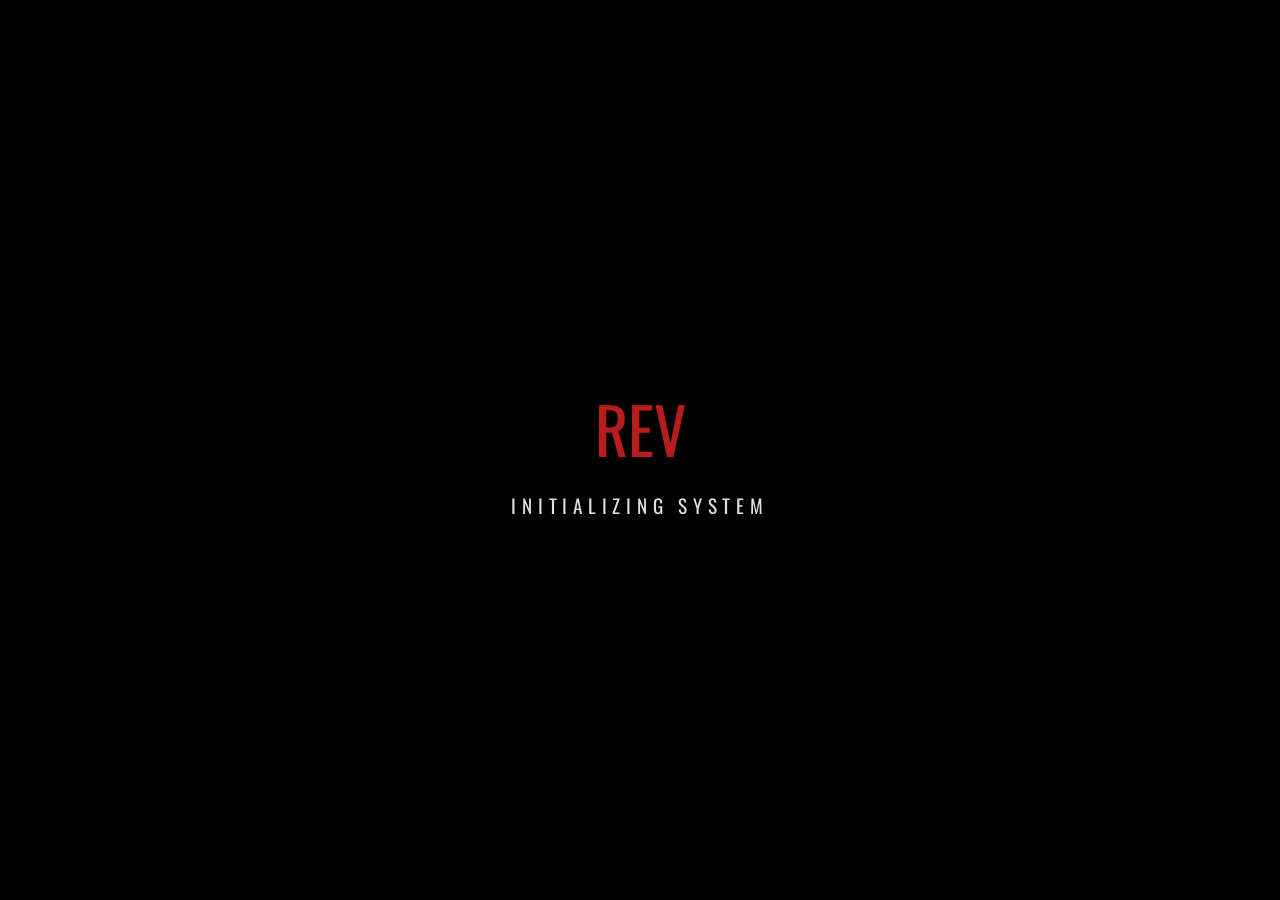
==== index.html @ 829f4db5 "Update index.html" ====
<!DOCTYPE html>
<html lang="ar" dir="rtl">
<head>
    <meta charset="UTF-8">
    <meta name="viewport" content="width=device-width, initial-scale=1.0">
    <title>REVOLUTION | وثيقة التطبيع</title>
    
    <!-- Fonts: Oswald for Headings, Roboto Mono for Data -->
    <link href="https://fonts.googleapis.com/css2?family=Oswald:wght@300;500;700&family=Roboto+Mono:wght@300;400&display=swap" rel="stylesheet">
    
    <link rel="stylesheet" href="style.css">
</head>
<body>

    <!-- Loading Screen -->
    <div class="loading-overlay" id="loadingOverlay">
        <div class="loader-icon">REV</div>
        <div class="loading-text">Initializing System</div>
    </div>

    <!-- Dragon Background -->
    <canvas id="canvas"></canvas>

    <!-- Main Application -->
    <div id="main-app">
        
        <!-- Navigation -->
        <nav class="main-nav">
            <div class="logo">REVOLUTION</div>
            <div class="nav-links">
                <button class="nav-btn active" data-page="home" onclick="navigateTo('home')">الرئيسية</button>
                <button class="nav-btn" data-page="countries" onclick="navigateTo('countries')">الدول</button>
                <button class="nav-btn" data-page="palestine" onclick="navigateTo('palestine')">فلسطين</button>
                <button class="nav-btn" data-page="sovereignty" onclick="navigateTo('sovereignty')">السيادة</button>
                <button class="nav-btn" data-page="external" onclick="navigateTo('external')">الخارج</button>
            </div>
        </nav>

        <!-- Pages -->
        
        <!-- HOME -->
        <div id="page-home" class="page-view active">
            <h1 class="home-title">وثيقة <span>التطبيع</span></h1>
            <p class="home-subtitle">
                A comprehensive interactive archive documenting the stances of Arab nations. 
                History is written by the victors, but the truth is remembered by the steadfast.
            </p>
            <button class="cta-btn" onclick="navigateTo('countries')">Enter Archives</button>
        </div>

        <!-- COUNTRIES -->
        <div id="page-countries" class="page-view">
            <div class="section-header">
                <h2 class="section-title">تاريخ الدول العربية</h2>
                <div class="section-desc">Archives of Arab Nations</div>
            </div>
            <main id="countries-container">
                <!-- JS Injects Content -->
            </main>
        </div>

        <!-- PALESTINE -->
        <div id="page-palestine" class="page-view">
            <div class="section-header">
                <h2 class="section-title">فلسطين</h2>
                <div class="section-desc">The Core</div>
            </div>
            <div class="special-section">
                <div id="palestine-grid" class="grid-container"></div>
            </div>
        </div>

        <!-- SOVEREIGNTY -->
        <div id="page-sovereignty" class="page-view">
            <div class="section-header">
                <h2 class="section-title">السيادة المخطوفة</h2>
                <div class="section-desc">Kidnapped Sovereignty</div>
            </div>
            <div class="special-section">
                <div id="sovereignty-grid" class="grid-container"></div>
            </div>
        </div>

        <!-- EXTERNAL -->
        <div id="page-external" class="page-view">
            <div class="section-header">
                <h2 class="section-title">الأكاذيب المسيطرة</h2>
                <div class="section-desc">External Influence</div>
            </div>
            <div class="special-section">
                <div id="external-grid" class="grid-container"></div>
            </div>
        </div>

    </div>

    <!-- Modal -->
    <div id="detail-modal" class="modal-overlay">
        <div class="modal-content">
            <div id="modal-body"></div>
        </div>
    </div>

    <script src="data.js"></script>
    <script src="script.js"></script>

</body>
</html>
---- style.css ----
/* style.css */
:root {
    --bg: #080808;
    --fg: #e0e0e0;
    --accent: #b91c1c; /* Revolution Red */
    --accent-dark: #450a0a;
    --muted: rgba(255, 255, 255, 0.5);
    --glass: rgba(10, 10, 10, 0.85);
    --border: rgba(255, 255, 255, 0.1);
}

* { margin: 0; padding: 0; box-sizing: border-box; }

body, html {
    width: 100%; height: 100%;
    background-color: var(--bg);
    color: var(--fg);
    font-family: 'Oswald', sans-serif; /* Strong, Revolution font */
    overflow-x: hidden;
}

/* Loading Screen */
.loading-overlay {
    position: fixed; inset: 0;
    background: #000;
    z-index: 10000;
    display: flex;
    flex-direction: column;
    align-items: center;
    justify-content: center;
    transition: opacity 0.8s ease, visibility 0.8s;
}

.loading-overlay.hidden { opacity: 0; visibility: hidden; pointer-events: none; }

.loader-icon {
    font-size: 4rem;
    color: var(--accent);
    animation: pulse 1s infinite alternate;
}

.loading-text {
    font-size: 1.2rem;
    letter-spacing: 0.3em;
    text-transform: uppercase;
    margin-top: 1rem;
    color: var(--fg);
}

@keyframes pulse { from { opacity: 0.5; transform: scale(0.9); } to { opacity: 1; transform: scale(1.1); } }

/* Canvas Background */
#canvas {
    position: fixed;
    top: 0; left: 0;
    width: 100%; height: 100%;
    z-index: 0;
    pointer-events: none;
}

/* Main App Container */
#main-app {
    position: relative;
    z-index: 10;
    opacity: 0;
    transition: opacity 0.8s ease;
    /* Critical fix for scrolling issue */
    min-height: 100vh;
    overflow-y: auto; 
}

#main-app.visible { opacity: 1; }

/* Navigation */
.main-nav {
    position: fixed;
    top: 0; left: 0; right: 0;
    z-index: 50;
    padding: 1.5rem 3rem;
    display: flex;
    justify-content: space-between; /* Spread out */
    align-items: center;
    background: linear-gradient(to bottom, rgba(0,0,0,0.9), transparent);
    pointer-events: auto;
}

.logo {
    font-size: 1.5rem;
    font-weight: 700;
    text-transform: uppercase;
    letter-spacing: 2px;
    color: var(--fg);
}

.nav-links {
    display: flex;
    gap: 2rem;
}

.nav-btn {
    background: transparent;
    border: none;
    color: var(--muted);
    font-family: 'Oswald', sans-serif;
    font-size: 0.9rem;
    font-weight: 500;
    text-transform: uppercase;
    letter-spacing: 1px;
    cursor: pointer;
    transition: all 0.3s;
    position: relative;
}

.nav-btn:hover { color: var(--fg); }
.nav-btn.active { color: var(--accent); }

/* Page Layout - FIX FOR EMPTY SCREEN */
.page-view {
    display: none; /* Hidden by default */
    width: 100%;
    min-height: 100vh; /* Force full height */
    padding: 120px 5% 5%; /* Top padding for nav */
    opacity: 0;
    transform: translateY(20px);
    transition: opacity 0.5s ease, transform 0.5s ease;
}

.page-view.active {
    display: block; /* Show active page */
    opacity: 1;
    transform: translateY(0);
}

/* Home Page */
#page-home {
    display: flex;
    flex-direction: column;
    justify-content: center;
    align-items: center;
    text-align: center;
}

.home-title {
    font-size: clamp(3rem, 10vw, 7rem);
    font-weight: 700;
    text-transform: uppercase;
    line-height: 1.1;
    margin-bottom: 1rem;
    text-shadow: 0 10px 30px rgba(185, 28, 28, 0.3);
}

.home-title span { color: var(--accent); }

.home-subtitle {
    font-family: 'Roboto Mono', monospace;
    font-size: 0.9rem;
    color: var(--muted);
    max-width: 600px;
    margin-bottom: 2rem;
}

.cta-btn {
    background: var(--accent);
    color: white;
    border: none;
    padding: 1rem 2rem;
    font-family: 'Oswald', sans-serif;
    font-size: 1rem;
    text-transform: uppercase;
    cursor: pointer;
    transition: all 0.3s;
    letter-spacing: 1px;
}

.cta-btn:hover {
    background: #fff;
    color: #000;
}

/* Sections & Cards */
.section-header {
    margin-bottom: 3rem;
    border-left: 4px solid var(--accent);
    padding-left: 1rem;
}

.section-title {
    font-size: 2.5rem;
    text-transform: uppercase;
    margin-bottom: 0.5rem;
}

.section-desc {
    font-family: 'Roboto Mono', monospace;
    font-size: 0.8rem;
    color: var(--accent);
}

.grid-container {
    display: grid;
    grid-template-columns: repeat(auto-fill, minmax(300px, 1fr));
    gap: 1.5rem;
}

/* Level Styling */
.level-section { margin-bottom: 4rem; }
.level-title { font-size: 1.5rem; text-transform: uppercase; border-bottom: 1px solid var(--border); padding-bottom: 0.5rem; margin-bottom: 1.5rem; display: inline-block; }

/* Card Design */
.country-card {
    background: var(--glass);
    border: 1px solid var(--border);
    padding: 1.5rem;
    cursor: pointer;
    transition: all 0.3s ease;
    position: relative;
    overflow: hidden;
}

.country-card::before {
    content: '';
    position: absolute;
    top: 0; left: 0;
    width: 4px; height: 0;
    background: var(--accent);
    transition: height 0.3s ease;
}

.country-card:hover {
    border-color: var(--accent);
    transform: translateY(-5px);
    box-shadow: 0 10px 30px rgba(0,0,0,0.5);
}

.country-card:hover::before { height: 100%; }

.card-name { font-size: 1.2rem; margin-bottom: 0.5rem; text-transform: uppercase; }
.card-sub { font-family: 'Roboto Mono'; font-size: 0.75rem; color: var(--muted); margin-bottom: 1rem; }
.card-action { font-size: 0.8rem; color: var(--accent); text-transform: uppercase; letter-spacing: 1px; }

/* Modal */
.modal-overlay {
    position: fixed; inset: 0;
    background: rgba(0, 0, 0, 0.95);
    z-index: 100;
    display: flex;
    align-items: center;
    justify-content: center;
    padding: 2rem;
    opacity: 0;
    visibility: hidden;
    transition: all 0.3s;
}

.modal-overlay.active { opacity: 1; visibility: visible; }

.modal-content {
    background: #000;
    border: 1px solid var(--accent);
    width: 100%; max-width: 900px; max-height: 90vh;
    overflow-y: auto;
    position: relative;
    transform: scale(0.9);
    transition: transform 0.3s;
    padding: 3rem;
}

.modal-overlay.active .modal-content { transform: scale(1); }

.modal-header { border-bottom: 1px solid #333; padding-bottom: 1rem; margin-bottom: 1.5rem; }
.modal-title { font-size: 2rem; text-transform: uppercase; }
.modal-subtitle { color: var(--accent); font-family: 'Roboto Mono'; font-size: 0.9rem; }

.data-body-text { font-family: 'Roboto Mono'; font-size: 0.9rem; line-height: 1.6; color: #ccc; white-space: pre-wrap; }
.label-event { color: var(--accent); }

.links-list { margin-top: 2rem; padding-top: 1rem; border-top: 1px solid #333; }
.links-list a { color: var(--fg); text-decoration: none; border-bottom: 1px solid var(--accent); transition: color 0.2s; }
.links-list a:hover { color: var(--accent); }

.modal-close {
    position: absolute; top: 1rem; left: 1rem;
    background: transparent; border: 1px solid #333; color: #fff;
    width: 40px; height: 40px; cursor: pointer;
    font-size: 1.5rem;
    transition: all 0.2s;
}
.modal-close:hover { background: var(--accent); border-color: var(--accent); }

/* Mobile */
@media (max-width: 768px) {
    .main-nav { padding: 1rem; flex-direction: column; gap: 1rem; }
    .nav-links { width: 100%; justify-content: center; flex-wrap: wrap; }
    .page-view { padding: 150px 1rem 2rem; }
}
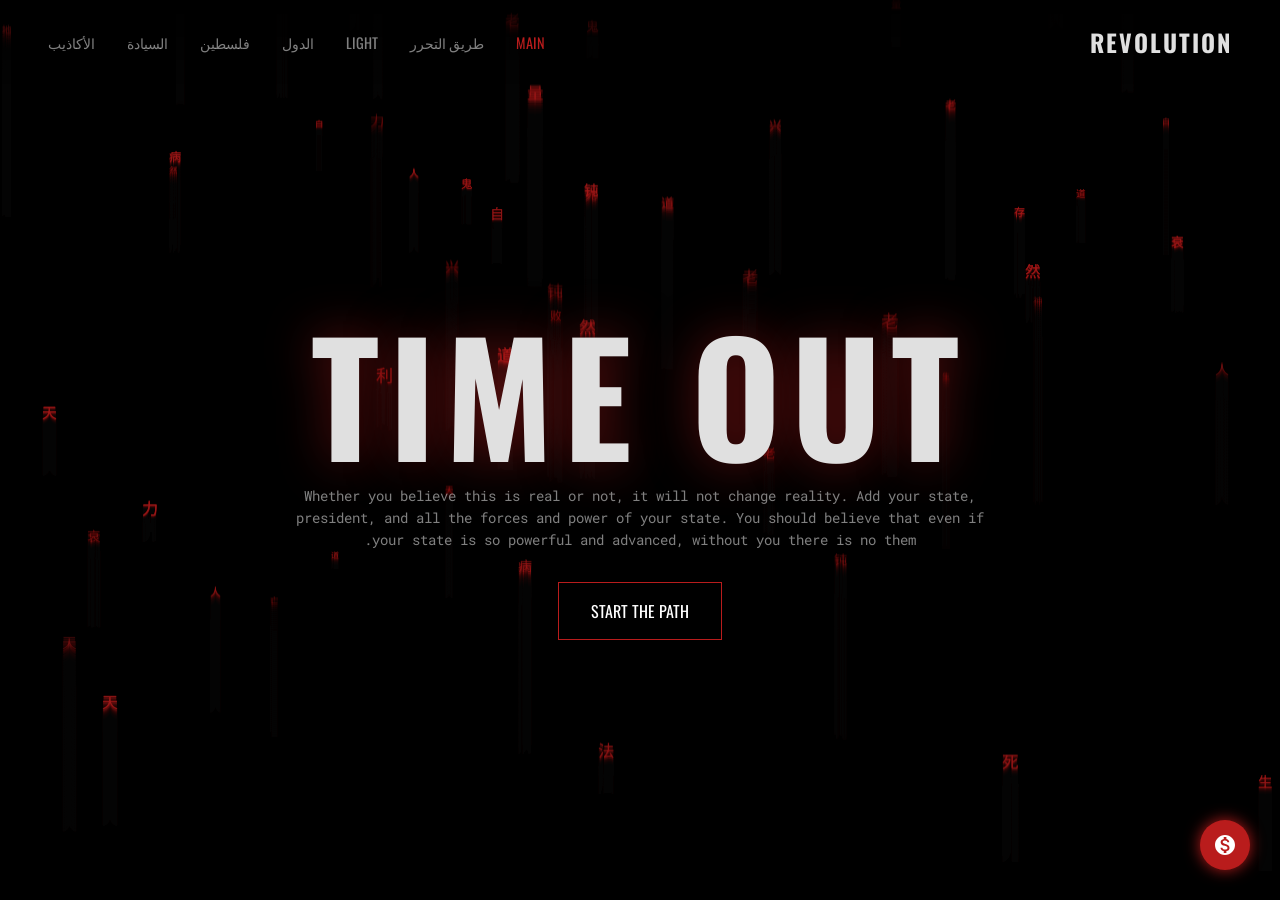
==== commit a74536e2: "Update index.html" ====
--- a/index.html
+++ b/index.html
@@ -3,10 +3,10 @@
 <head>
     <meta charset="UTF-8">
     <meta name="viewport" content="width=device-width, initial-scale=1.0">
-    <title>REVOLUTION | وثيقة التطبيع</title>
+    <title>TIME OUT</title>
     
-    <!-- Fonts: Oswald for Headings, Roboto Mono for Data -->
-    <link href="https://fonts.googleapis.com/css2?family=Oswald:wght@300;500;700&family=Roboto+Mono:wght@300;400&display=swap" rel="stylesheet">
+    <!-- Fonts -->
+    <link href="https://fonts.googleapis.com/css2?family=Noto+Sans+SC:wght@300&family=Oswald:wght@300;500;700&family=Roboto+Mono:wght@300;400&family=Tajawal:wght@400;700&display=swap" rel="stylesheet">
     
     <link rel="stylesheet" href="style.css">
 </head>
@@ -15,10 +15,9 @@
     <!-- Loading Screen -->
     <div class="loading-overlay" id="loadingOverlay">
         <div class="loader-icon">REV</div>
-        <div class="loading-text">Initializing System</div>
     </div>
 
-    <!-- Dragon Background -->
+    <!-- Background Canvas -->
     <canvas id="canvas"></canvas>
 
     <!-- Main Application -->
@@ -28,68 +27,109 @@
         <nav class="main-nav">
             <div class="logo">REVOLUTION</div>
             <div class="nav-links">
-                <button class="nav-btn active" data-page="home" onclick="navigateTo('home')">الرئيسية</button>
+                <!-- New Order as Requested -->
+                <button class="nav-btn active" data-page="home" onclick="navigateTo('home')">Main</button>
+                <button class="nav-btn" data-page="path" onclick="navigateTo('path')">طريق التحرر</button>
+                <button class="nav-btn" data-page="light" onclick="navigateTo('light')">Light</button>
                 <button class="nav-btn" data-page="countries" onclick="navigateTo('countries')">الدول</button>
                 <button class="nav-btn" data-page="palestine" onclick="navigateTo('palestine')">فلسطين</button>
                 <button class="nav-btn" data-page="sovereignty" onclick="navigateTo('sovereignty')">السيادة</button>
-                <button class="nav-btn" data-page="external" onclick="navigateTo('external')">الخارج</button>
+                <button class="nav-btn" data-page="external" onclick="navigateTo('external')">الأكاذيب</button>
             </div>
         </nav>
 
-        <!-- Pages -->
-        
-        <!-- HOME -->
+        <!-- HOME PAGE -->
         <div id="page-home" class="page-view active">
-            <h1 class="home-title">وثيقة <span>التطبيع</span></h1>
+            <h1 class="home-title">TIME OUT</h1>
             <p class="home-subtitle">
-                A comprehensive interactive archive documenting the stances of Arab nations. 
-                History is written by the victors, but the truth is remembered by the steadfast.
+                Whether you believe this is real or not, it will not change reality. 
+                Add your state, president, and all the forces and power of your state. 
+                You should believe that even if your state is so powerful and advanced, 
+                without you there is no them.
             </p>
-            <button class="cta-btn" onclick="navigateTo('countries')">Enter Archives</button>
+            <button class="cta-btn" onclick="navigateTo('path')">Start The Path</button>
         </div>
 
-        <!-- COUNTRIES -->
+        <!-- PATH TO LIBERATION PAGE (طريق التحرر) -->
+        <div id="page-path" class="page-view">
+            <div class="liberation-content">
+                <h1 style="font-size: 3rem; margin-bottom: 2rem; color: white;">طريق التحرر: دليل العودة إلى الفطرة</h1>
+                
+                <div class="step-box">
+                    <h2 class="step-title">قبل أن تبدأ: الحقيقة التي لا مفر منها</h2>
+                    <p>أنت اليوم عبد. نعم، أنت. عبد لشهواتك، عبد لمديرك، عبد للبنك، عبد للإعلام، عبد للدولة، عبد لعائلتك أحياناً. كل من تتبعه غير الله تجعله رباً تعبده. الحرية الحقيقية هي أن تكون عبداً لله فقط. لا لغيره. من كان عبداً لله، لا يمكن لأحد أن يستعبده بعد ذلك. هدفك الأسمى في هذه الحياة هو الجنة.</p>
+                </div>
+
+                <div class="step-box">
+                    <h2 class="step-title">الخطوة الأولى: السيادة الروحية والعقلية</h2>
+                    <p>اذهب إلى صفحة "النور". القرآن ليس كتاباً يُقرأ فقط. القرآن منجم أفكار. الله أنزله ليكون دستور حياة. أبو جهل لم يمت، بل تغير اسمه فقط. قوم لوط كانوا موجودين واليوم موجودون. القرآن حي يصلح لكل زمان.</p>
+                </div>
+
+                <div class="step-box">
+                    <h2 class="step-title">الخطوة الثانية: السيادة البيولوجية – تحرير الجسد</h2>
+                    <p>اذهب إلى صفحة "الأكاذيب" – صندوق "حرر جسدك". اجعله قلعة حصينة. الجسد أمانة ستسأل عنها. كلوا من الطيبات وابتعدوا عن الخبائث. الطعام المصنع (الخبيث) ليس فقط حراماً بل هو ضار بالجسد. الإسراف ليس فقط كثرة الأكل بل تناول ما يضرك.</p>
+                </div>
+
+                <div class="step-box">
+                    <h2 class="step-title">الخطوة الثالثة: بناء الرؤية العالمية</h2>
+                    <p>اذهب إلى كل الصفحات. انظر إلى ما يفعلون، لا إلى ما يقولون. في فلسطين: 42,000 قتيل. في الدول العربية: تطبيع واتفاقيات غاز. انظر إلى إسرائيل: تكنولوجيا بلا إنسانية هي وحش. القرآن هو الذي يمنعك أن تصبح هذا الوحش.</p>
+                </div>
+
+                <div class="step-box">
+                    <h2 class="step-title">الخاتمة</h2>
+                    <p>هذه رحلة عمرك. لن تصل إلى نهايتها أبداً. لا تصدقني. لا تصدق أحداً. تحقق بنفسك. ابنِ معرفتك بنفسك. واجعل القرآن دليلك.</p>
+                    <p style="margin-top: 1rem; color: var(--accent);">"لا تنظر إلى ما يقولون... انظر إلى ما يفعلون."</p>
+                </div>
+            </div>
+        </div>
+
+        <!-- LIGHT PAGE (Empty) -->
+        <div id="page-light" class="page-view">
+            <div class="section-header">
+                <h2 class="section-title">النور</h2>
+            </div>
+            <div style="height: 50vh; display: flex; align-items: center; justify-content: center; border: 1px solid #333;">
+                <p style="color: var(--muted); font-family: 'Roboto Mono';">CONTENT COMING SOON</p>
+            </div>
+        </div>
+
+        <!-- COUNTRIES PAGE -->
         <div id="page-countries" class="page-view">
             <div class="section-header">
                 <h2 class="section-title">تاريخ الدول العربية</h2>
-                <div class="section-desc">Archives of Arab Nations</div>
             </div>
-            <main id="countries-container">
-                <!-- JS Injects Content -->
-            </main>
+            <main id="countries-container"></main>
         </div>
 
-        <!-- PALESTINE -->
+        <!-- PALESTINE PAGE -->
         <div id="page-palestine" class="page-view">
             <div class="section-header">
                 <h2 class="section-title">فلسطين</h2>
-                <div class="section-desc">The Core</div>
             </div>
-            <div class="special-section">
-                <div id="palestine-grid" class="grid-container"></div>
-            </div>
+            <div id="palestine-grid" class="grid-container"></div>
         </div>
 
-        <!-- SOVEREIGNTY -->
+        <!-- SOVEREIGNTY PAGE -->
         <div id="page-sovereignty" class="page-view">
             <div class="section-header">
                 <h2 class="section-title">السيادة المخطوفة</h2>
-                <div class="section-desc">Kidnapped Sovereignty</div>
             </div>
-            <div class="special-section">
-                <div id="sovereignty-grid" class="grid-container"></div>
-            </div>
+            <div id="sovereignty-grid" class="grid-container"></div>
         </div>
 
-        <!-- EXTERNAL -->
+        <!-- EXTERNAL PAGE -->
         <div id="page-external" class="page-view">
             <div class="section-header">
                 <h2 class="section-title">الأكاذيب المسيطرة</h2>
-                <div class="section-desc">External Influence</div>
             </div>
-            <div class="special-section">
-                <div id="external-grid" class="grid-container"></div>
-            </div>
+            <div id="external-grid" class="grid-container"></div>
+        </div>
+
+        <!-- Donation Icon -->
+        <div class="donate-btn" onclick="openModal(102)">
+            <svg width="24" height="24" viewBox="0 0 24 24" fill="white" stroke="none">
+                <path d="M12 2C6.48 2 2 6.48 2 12s4.48 10 10 10 10-4.48 10-10S17.52 2 12 2zm1.41 16.09V20h-2.67v-1.93c-1.71-.36-3.16-1.46-3.27-3.4h1.96c.1 1.05.82 1.87 2.65 1.87 1.96 0 2.4-.98 2.4-1.59 0-.83-.44-1.61-2.67-2.14-2.48-.6-4.18-1.62-4.18-3.67 0-1.72 1.39-2.84 3.11-3.21V4h2.67v1.95c1.86.45 2.79 1.86 2.85 3.39H14.3c-.05-1.11-.64-1.87-2.22-1.87-1.5 0-2.4.68-2.4 1.64 0 .84.65 1.39 2.67 1.91s4.18 1.39 4.18 3.91c-.01 1.83-1.38 2.83-3.12 3.16z"/>
+            </svg>
         </div>
 
     </div>
@@ -103,6 +143,5 @@
 
     <script src="data.js"></script>
     <script src="script.js"></script>
-
 </body>
 </html>
--- a/style.css
+++ b/style.css
@@ -2,8 +2,7 @@
 :root {
     --bg: #080808;
     --fg: #e0e0e0;
-    --accent: #b91c1c; /* Revolution Red */
-    --accent-dark: #450a0a;
+    --accent: #b91c1c;
     --muted: rgba(255, 255, 255, 0.5);
     --glass: rgba(10, 10, 10, 0.85);
     --border: rgba(255, 255, 255, 0.1);
@@ -13,9 +12,9 @@
 
 body, html {
     width: 100%; height: 100%;
-    background-color: var(--bg);
+    background-color: #000;
     color: var(--fg);
-    font-family: 'Oswald', sans-serif; /* Strong, Revolution font */
+    font-family: 'Oswald', sans-serif;
     overflow-x: hidden;
 }
 
@@ -25,13 +24,12 @@
     background: #000;
     z-index: 10000;
     display: flex;
-    flex-direction: column;
-    align-items: center;
-    justify-content: center;
-    transition: opacity 0.8s ease, visibility 0.8s;
-}
-
-.loading-overlay.hidden { opacity: 0; visibility: hidden; pointer-events: none; }
+    align-items: center;
+    justify-content: center;
+    transition: opacity 0.8s ease;
+}
+
+.loading-overlay.hidden { opacity: 0; pointer-events: none; }
 
 .loader-icon {
     font-size: 4rem;
@@ -39,17 +37,9 @@
     animation: pulse 1s infinite alternate;
 }
 
-.loading-text {
-    font-size: 1.2rem;
-    letter-spacing: 0.3em;
-    text-transform: uppercase;
-    margin-top: 1rem;
-    color: var(--fg);
-}
-
-@keyframes pulse { from { opacity: 0.5; transform: scale(0.9); } to { opacity: 1; transform: scale(1.1); } }
-
-/* Canvas Background */
+@keyframes pulse { from { opacity: 0.5; } to { opacity: 1; } }
+
+/* Canvas */
 #canvas {
     position: fixed;
     top: 0; left: 0;
@@ -58,17 +48,14 @@
     pointer-events: none;
 }
 
-/* Main App Container */
+/* Main App */
 #main-app {
     position: relative;
     z-index: 10;
     opacity: 0;
-    transition: opacity 0.8s ease;
-    /* Critical fix for scrolling issue */
+    transition: opacity 1s ease;
     min-height: 100vh;
-    overflow-y: auto; 
-}
-
+}
 #main-app.visible { opacity: 1; }
 
 /* Navigation */
@@ -78,10 +65,9 @@
     z-index: 50;
     padding: 1.5rem 3rem;
     display: flex;
-    justify-content: space-between; /* Spread out */
+    justify-content: space-between;
     align-items: center;
     background: linear-gradient(to bottom, rgba(0,0,0,0.9), transparent);
-    pointer-events: auto;
 }
 
 .logo {
@@ -95,6 +81,7 @@
 .nav-links {
     display: flex;
     gap: 2rem;
+    flex-wrap: wrap;
 }
 
 .nav-btn {
@@ -103,30 +90,27 @@
     color: var(--muted);
     font-family: 'Oswald', sans-serif;
     font-size: 0.9rem;
-    font-weight: 500;
-    text-transform: uppercase;
-    letter-spacing: 1px;
-    cursor: pointer;
-    transition: all 0.3s;
-    position: relative;
+    text-transform: uppercase;
+    cursor: pointer;
+    transition: all 0.3s;
 }
 
 .nav-btn:hover { color: var(--fg); }
 .nav-btn.active { color: var(--accent); }
 
-/* Page Layout - FIX FOR EMPTY SCREEN */
+/* Page Layout */
 .page-view {
-    display: none; /* Hidden by default */
+    display: none;
     width: 100%;
-    min-height: 100vh; /* Force full height */
-    padding: 120px 5% 5%; /* Top padding for nav */
+    min-height: 100vh;
+    padding: 120px 5% 5%;
     opacity: 0;
     transform: translateY(20px);
     transition: opacity 0.5s ease, transform 0.5s ease;
 }
 
 .page-view.active {
-    display: block; /* Show active page */
+    display: block;
     opacity: 1;
     transform: translateY(0);
 }
@@ -141,43 +125,42 @@
 }
 
 .home-title {
-    font-size: clamp(3rem, 10vw, 7rem);
+    font-size: clamp(4rem, 12vw, 10rem);
     font-weight: 700;
     text-transform: uppercase;
-    line-height: 1.1;
+    line-height: 1;
     margin-bottom: 1rem;
-    text-shadow: 0 10px 30px rgba(185, 28, 28, 0.3);
-}
-
-.home-title span { color: var(--accent); }
+    text-shadow: 0 0 50px rgba(185, 28, 28, 0.5);
+    letter-spacing: 10px;
+}
 
 .home-subtitle {
     font-family: 'Roboto Mono', monospace;
     font-size: 0.9rem;
     color: var(--muted);
-    max-width: 600px;
+    max-width: 700px;
     margin-bottom: 2rem;
+    line-height: 1.5;
 }
 
 .cta-btn {
-    background: var(--accent);
+    background: transparent;
     color: white;
-    border: none;
+    border: 1px solid var(--accent);
     padding: 1rem 2rem;
     font-family: 'Oswald', sans-serif;
     font-size: 1rem;
     text-transform: uppercase;
     cursor: pointer;
     transition: all 0.3s;
-    letter-spacing: 1px;
 }
 
 .cta-btn:hover {
-    background: #fff;
-    color: #000;
-}
-
-/* Sections & Cards */
+    background: var(--accent);
+    box-shadow: 0 0 20px var(--accent);
+}
+
+/* Content Styles */
 .section-header {
     margin-bottom: 3rem;
     border-left: 4px solid var(--accent);
@@ -187,13 +170,6 @@
 .section-title {
     font-size: 2.5rem;
     text-transform: uppercase;
-    margin-bottom: 0.5rem;
-}
-
-.section-desc {
-    font-family: 'Roboto Mono', monospace;
-    font-size: 0.8rem;
-    color: var(--accent);
 }
 
 .grid-container {
@@ -202,41 +178,63 @@
     gap: 1.5rem;
 }
 
-/* Level Styling */
-.level-section { margin-bottom: 4rem; }
-.level-title { font-size: 1.5rem; text-transform: uppercase; border-bottom: 1px solid var(--border); padding-bottom: 0.5rem; margin-bottom: 1.5rem; display: inline-block; }
-
-/* Card Design */
 .country-card {
     background: var(--glass);
     border: 1px solid var(--border);
     padding: 1.5rem;
     cursor: pointer;
-    transition: all 0.3s ease;
-    position: relative;
-    overflow: hidden;
-}
-
-.country-card::before {
-    content: '';
-    position: absolute;
-    top: 0; left: 0;
-    width: 4px; height: 0;
-    background: var(--accent);
-    transition: height 0.3s ease;
+    transition: all 0.3s;
 }
 
 .country-card:hover {
     border-color: var(--accent);
-    transform: translateY(-5px);
-    box-shadow: 0 10px 30px rgba(0,0,0,0.5);
-}
-
-.country-card:hover::before { height: 100%; }
+    transform: translateY(-2px);
+}
 
 .card-name { font-size: 1.2rem; margin-bottom: 0.5rem; text-transform: uppercase; }
-.card-sub { font-family: 'Roboto Mono'; font-size: 0.75rem; color: var(--muted); margin-bottom: 1rem; }
-.card-action { font-size: 0.8rem; color: var(--accent); text-transform: uppercase; letter-spacing: 1px; }
+.card-sub { font-family: 'Roboto Mono'; font-size: 0.75rem; color: var(--muted); }
+.card-action { font-size: 0.8rem; color: var(--accent); margin-top: 1rem; text-transform: uppercase; }
+
+/* Liberation Path Page (طريق التحرر) */
+.liberation-content {
+    max-width: 800px;
+    margin: 0 auto;
+    font-family: 'Tajawal', sans-serif; /* Arabic font */
+    direction: rtl;
+    text-align: right;
+}
+
+.liberation-content h2 {
+    font-size: 2rem;
+    color: var(--accent);
+    margin-bottom: 1.5rem;
+    border-bottom: 1px solid #333;
+    padding-bottom: 0.5rem;
+}
+
+.liberation-content p {
+    font-family: 'Roboto Mono', monospace; /* Keep technical feel for body */
+    direction: ltr; /* Keep English text LTR */
+    text-align: left;
+    font-size: 0.9rem;
+    line-height: 1.6;
+    color: #ccc;
+    margin-bottom: 1.5rem;
+}
+
+.step-box {
+    background: rgba(0,0,0,0.5);
+    border-right: 2px solid var(--accent);
+    padding: 1.5rem;
+    margin-bottom: 2rem;
+}
+
+.step-title {
+    font-family: 'Tajawal', sans-serif;
+    color: white;
+    font-size: 1.2rem;
+    margin-bottom: 1rem;
+}
 
 /* Modal */
 .modal-overlay {
@@ -251,7 +249,6 @@
     visibility: hidden;
     transition: all 0.3s;
 }
-
 .modal-overlay.active { opacity: 1; visibility: visible; }
 
 .modal-content {
@@ -264,32 +261,36 @@
     transition: transform 0.3s;
     padding: 3rem;
 }
-
 .modal-overlay.active .modal-content { transform: scale(1); }
 
-.modal-header { border-bottom: 1px solid #333; padding-bottom: 1rem; margin-bottom: 1.5rem; }
-.modal-title { font-size: 2rem; text-transform: uppercase; }
-.modal-subtitle { color: var(--accent); font-family: 'Roboto Mono'; font-size: 0.9rem; }
-
 .data-body-text { font-family: 'Roboto Mono'; font-size: 0.9rem; line-height: 1.6; color: #ccc; white-space: pre-wrap; }
-.label-event { color: var(--accent); }
-
-.links-list { margin-top: 2rem; padding-top: 1rem; border-top: 1px solid #333; }
-.links-list a { color: var(--fg); text-decoration: none; border-bottom: 1px solid var(--accent); transition: color 0.2s; }
-.links-list a:hover { color: var(--accent); }
-
 .modal-close {
     position: absolute; top: 1rem; left: 1rem;
     background: transparent; border: 1px solid #333; color: #fff;
     width: 40px; height: 40px; cursor: pointer;
     font-size: 1.5rem;
-    transition: all 0.2s;
-}
-.modal-close:hover { background: var(--accent); border-color: var(--accent); }
+}
+.modal-close:hover { background: var(--accent); }
+
+/* Donation Icon */
+.donate-btn {
+    position: fixed;
+    bottom: 30px; right: 30px;
+    width: 50px; height: 50px;
+    background: var(--accent);
+    border-radius: 50%;
+    display: flex;
+    align-items: center;
+    justify-content: center;
+    cursor: pointer;
+    z-index: 100;
+    box-shadow: 0 0 15px var(--accent);
+    transition: transform 0.3s;
+}
+.donate-btn:hover { transform: scale(1.1); }
 
 /* Mobile */
 @media (max-width: 768px) {
     .main-nav { padding: 1rem; flex-direction: column; gap: 1rem; }
-    .nav-links { width: 100%; justify-content: center; flex-wrap: wrap; }
-    .page-view { padding: 150px 1rem 2rem; }
-}
+    .nav-links { gap: 1rem; justify-content: center; }
+}
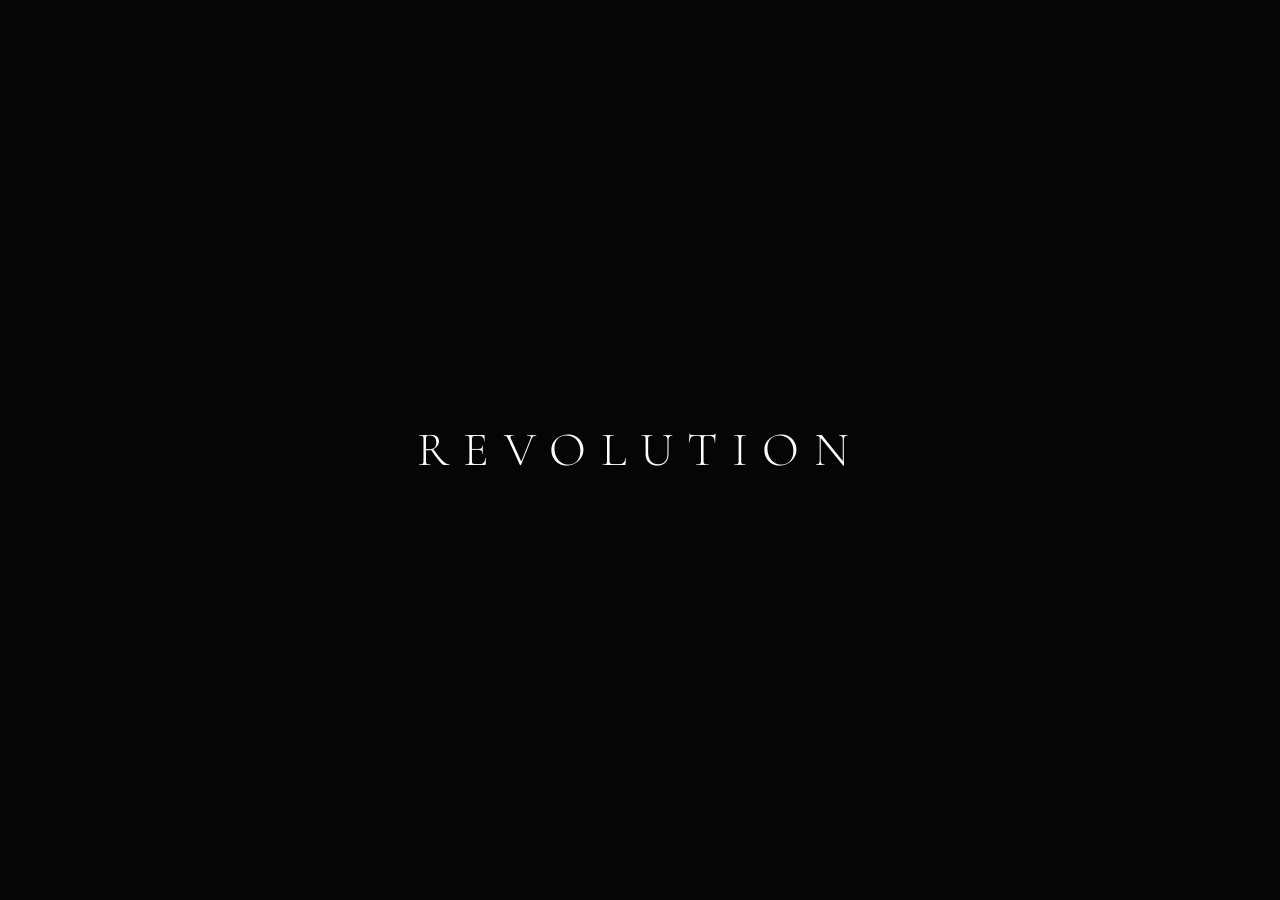
==== commit 5a4dc4e9: "Update index.html" ====
--- a/index.html
+++ b/index.html
@@ -3,21 +3,24 @@
 <head>
     <meta charset="UTF-8">
     <meta name="viewport" content="width=device-width, initial-scale=1.0">
-    <title>TIME OUT</title>
+    <title>REVOLUTION</title>
     
     <!-- Fonts -->
-    <link href="https://fonts.googleapis.com/css2?family=Noto+Sans+SC:wght@300&family=Oswald:wght@300;500;700&family=Roboto+Mono:wght@300;400&family=Tajawal:wght@400;700&display=swap" rel="stylesheet">
+    <link href="https://fonts.googleapis.com/css2?family=Cormorant+Garamond:wght@300;600&family=Inter:wght@200;400;600&family=Tajawal:wght@400;700&display=swap" rel="stylesheet">
     
     <link rel="stylesheet" href="style.css">
 </head>
 <body>
 
-    <!-- Loading Screen -->
+    <!-- Loading Overlay -->
     <div class="loading-overlay" id="loadingOverlay">
-        <div class="loader-icon">REV</div>
+        <span class="loading-text">REVOLUTION</span>
     </div>
 
-    <!-- Background Canvas -->
+    <!-- Dragon Wipe Overlay -->
+    <div id="dragon-wipe"></div>
+
+    <!-- Flow Field Canvas -->
     <canvas id="canvas"></canvas>
 
     <!-- Main Application -->
@@ -25,9 +28,8 @@
         
         <!-- Navigation -->
         <nav class="main-nav">
-            <div class="logo">REVOLUTION</div>
+            <div class="logo">SYSTEM</div>
             <div class="nav-links">
-                <!-- New Order as Requested -->
                 <button class="nav-btn active" data-page="home" onclick="navigateTo('home')">Main</button>
                 <button class="nav-btn" data-page="path" onclick="navigateTo('path')">طريق التحرر</button>
                 <button class="nav-btn" data-page="light" onclick="navigateTo('light')">Light</button>
@@ -38,7 +40,9 @@
             </div>
         </nav>
 
-        <!-- HOME PAGE -->
+        <!-- PAGES -->
+
+        <!-- HOME -->
         <div id="page-home" class="page-view active">
             <h1 class="home-title">TIME OUT</h1>
             <p class="home-subtitle">
@@ -50,36 +54,61 @@
             <button class="cta-btn" onclick="navigateTo('path')">Start The Path</button>
         </div>
 
-        <!-- PATH TO LIBERATION PAGE (طريق التحرر) -->
+        <!-- PATH TO LIBERATION (Full Content) -->
         <div id="page-path" class="page-view">
             <div class="liberation-content">
-                <h1 style="font-size: 3rem; margin-bottom: 2rem; color: white;">طريق التحرر: دليل العودة إلى الفطرة</h1>
                 
-                <div class="step-box">
-                    <h2 class="step-title">قبل أن تبدأ: الحقيقة التي لا مفر منها</h2>
-                    <p>أنت اليوم عبد. نعم، أنت. عبد لشهواتك، عبد لمديرك، عبد للبنك، عبد للإعلام، عبد للدولة، عبد لعائلتك أحياناً. كل من تتبعه غير الله تجعله رباً تعبده. الحرية الحقيقية هي أن تكون عبداً لله فقط. لا لغيره. من كان عبداً لله، لا يمكن لأحد أن يستعبده بعد ذلك. هدفك الأسمى في هذه الحياة هو الجنة.</p>
+                <div class="lib-section">
+                    <h1 style="font-size: 2.5rem; margin-bottom: 1rem;">طريق التحرر: دليل العودة إلى الفطرة</h1>
                 </div>
 
-                <div class="step-box">
-                    <h2 class="step-title">الخطوة الأولى: السيادة الروحية والعقلية</h2>
-                    <p>اذهب إلى صفحة "النور". القرآن ليس كتاباً يُقرأ فقط. القرآن منجم أفكار. الله أنزله ليكون دستور حياة. أبو جهل لم يمت، بل تغير اسمه فقط. قوم لوط كانوا موجودين واليوم موجودون. القرآن حي يصلح لكل زمان.</p>
+                <div class="lib-section">
+                    <div class="lib-title">قبل أن تبدأ: الحقيقة التي لا مفر منها</div>
+                    <p>أنت اليوم عبد. نعم، أنت. عبد لشهواتك، عبد لمديرك، عبد للبنك، عبد للإعلام، عبد للدولة، عبد لعائلتك أحياناً. كل من تتبعه غير الله تجعله رباً تعبده.</p>
+                    <p>الحرية الحقيقية هي أن تكون عبداً لله فقط. لا لغيره. من كان عبداً لله، لا يمكن لأحد أن يستعبده بعد ذلك.</p>
+                    <p>هدفك الأسمى في هذه الحياة هو الجنة. ليس المال، لا المنصب، لا الشهرة. الجنة. كل ما تفعله يجب أن يقربك منها.</p>
+                    <p>هل تتبع مشاعرك؟ إذا غضبت عصيت الله. إذا اشتهيت عصيت الله. أنت عبد لشهوتك.</p>
+                    <p>هل تتبع رئيسك في العمل؟ تفعل ما يأمرك به حتى لو كان حراماً. أنت عبد لبشر مثلك.</p>
+                    <p>هل تتبع الدولة؟ ترفع علمها وتقاتل من أجلها وتقدس حدودها. أنت عبد لوثن اسمه "وطن".</p>
+                    <p>هل تتبع عائلتك؟ تفعل ما يريدون حتى لو كان فيه معصية الله. أنت عبد لبشر يموتون مثلك.</p>
                 </div>
 
-                <div class="step-box">
-                    <h2 class="step-title">الخطوة الثانية: السيادة البيولوجية – تحرير الجسد</h2>
-                    <p>اذهب إلى صفحة "الأكاذيب" – صندوق "حرر جسدك". اجعله قلعة حصينة. الجسد أمانة ستسأل عنها. كلوا من الطيبات وابتعدوا عن الخبائث. الطعام المصنع (الخبيث) ليس فقط حراماً بل هو ضار بالجسد. الإسراف ليس فقط كثرة الأكل بل تناول ما يضرك.</p>
+                <div class="lib-section">
+                    <div class="lib-title">الخطوة الأولى: السيادة الروحية والعقلية</div>
+                    <p>اذهب إلى صفحة "النور". في صفحة "النور" ستجد أن القرآن ليس كتاباً يُقرأ فقط. القرآن منجم أفكار. الله أنزله ليكون دستور حياة، لكننا قرأناه كأنه تعويذة نقرأها ونختمها ونموت.</p>
+                    <p>الناس يقولون: "القرآن قديم، كان زمن أبو جهل، لم يعد يناسب زماننا". هذه هي الكارثة.</p>
+                    <p>أبو جهل لم يمت. أبو جهل تغير اسمه فقط. طريقته في الكفر، طريقته في الصد، طريقته في المكر – كلها موجودة اليوم في قادة العالم. الفرق أن أبا جهل كان يلبس جبة وعمامة، وهم يلبسون بذلات وكرافات.</p>
+                    <p>قوم لوط كانوا موجودين، واليوم "مجتمع الميم" موجود. نفس الفعل، نفس الإنكار، نفس العقاب المنتظر. الأسماء تغيرت، الأدوات تغيرت، لكن الفكرة واحدة، والله واحد، وسنته واحدة.</p>
+                    <p>القرآن حي. يصلح لكل زمان ومكان. ليس لأنه كتاب مقدس نقدسه، بل لأنه يحتوي على قوانين إلهية ثابتة، ونماذج بشرية تتكرر، وأفكار يمكن استخراجها وتطبيقها اليوم.</p>
                 </div>
 
-                <div class="step-box">
-                    <h2 class="step-title">الخطوة الثالثة: بناء الرؤية العالمية</h2>
-                    <p>اذهب إلى كل الصفحات. انظر إلى ما يفعلون، لا إلى ما يقولون. في فلسطين: 42,000 قتيل. في الدول العربية: تطبيع واتفاقيات غاز. انظر إلى إسرائيل: تكنولوجيا بلا إنسانية هي وحش. القرآن هو الذي يمنعك أن تصبح هذا الوحش.</p>
+                <div class="lib-section">
+                    <div class="lib-title">الخطوة الثانية: السيادة البيولوجية</div>
+                    <p>اذهب إلى صفحة "الأكاذيب" – صندوق "حرر جسدك". اجعله قلعة حصينة.</p>
+                    <p><strong>الفكرة الأولى: الجسد أمانة ستسأل عنها</strong><br>الآية: "ثُمَّ لَتُسْأَلُنَّ يَوْمَئِذٍ عَنِ النَّعِيمِ". النعيم ليس فقط المال والبنين. الصحة، والعافية، والطعام الطيب، والماء النقي – كلها نعم ستسأل عنها.</p>
+                    <p><strong>الفكرة الثانية: كلوا من الطيبات</strong><br>الله حدد لنا الطيب من الطعام (الطبيعي، النظيف) والخبيث (المصنع، المسموم). الطيبات هي ما كان يأكله أجدادنا. الخبائث هي ما نأكله اليوم.</p>
+                    <p><strong>الفكرة الثالثة: كلوا واشربوا ولا تسرفوا</strong><br>الإسراف ليس فقط كثرة الأكل. الإسراف هو تناول ما يضرك. شركات الأغذية تريدك أن تسرف – تأكل أكثر، تشرب أكثر، تستهلك أكثر.</p>
                 </div>
 
-                <div class="step-box">
-                    <h2 class="step-title">الخاتمة</h2>
-                    <p>هذه رحلة عمرك. لن تصل إلى نهايتها أبداً. لا تصدقني. لا تصدق أحداً. تحقق بنفسك. ابنِ معرفتك بنفسك. واجعل القرآن دليلك.</p>
-                    <p style="margin-top: 1rem; color: var(--accent);">"لا تنظر إلى ما يقولون... انظر إلى ما يفعلون."</p>
+                <div class="lib-section">
+                    <div class="lib-title">الخطوة الثالثة: بناء الرؤية العالمية</div>
+                    <p>اذهب إلى كل الصفحات. الآن بعد أن بنيت عقلك وطهّرت جسدك، أنت جاهز لترى العالم كما هو حقاً.</p>
+                    <p>ماذا ترى في فلسطين؟ يقولون: "إسرائيل تدافع عن نفسها". ماذا ترى أنت؟ 42,000 قتيل، 21,000 طفل، مستشفيات تُقصف.</p>
+                    <p>ماذا يفعل العرب؟ يقولون: "نحن ندعم فلسطين". ماذا يفعلون؟ يطبعون مع إسرائيل، يفتحون سفارات.</p>
+                    <p>انظر إلى ما يفعلون، لا إلى ما يقولون.</p>
                 </div>
+
+                <div class="lib-section">
+                    <div class="lib-title">وأخيراً: لماذا القرآن؟</div>
+                    <p>القرآن لا يعطيك معادلات فيزيائية. يعطيك الشيء الوحيد الذي بدونه تصبح آلة مجردة بلا روح: الإنسانية.</p>
+                    <p>بدون القرآن، ستصبح كتاباً في زاوية. تعرف ولا تعمل، تفهم ولا تتحرك.</p>
+                    <p>التكنولوجيا بلا إنسانية هي وحش. القرآن هو الذي يمنعك أن تصبح هذا الوحش.</p>
+                </div>
+
+                <div class="lib-section">
+                    <p style="color: var(--accent-green); text-align: center;">لا تنظر إلى ما يقولون... انظر إلى ما يفعلون.</p>
+                </div>
+
             </div>
         </div>
 
@@ -87,9 +116,10 @@
         <div id="page-light" class="page-view">
             <div class="section-header">
                 <h2 class="section-title">النور</h2>
+                <div class="section-desc">The Light</div>
             </div>
-            <div style="height: 50vh; display: flex; align-items: center; justify-content: center; border: 1px solid #333;">
-                <p style="color: var(--muted); font-family: 'Roboto Mono';">CONTENT COMING SOON</p>
+            <div style="height: 50vh; display: flex; align-items: center; justify-content: center;">
+                <p style="color: var(--muted);">Coming Soon</p>
             </div>
         </div>
 
@@ -97,6 +127,7 @@
         <div id="page-countries" class="page-view">
             <div class="section-header">
                 <h2 class="section-title">تاريخ الدول العربية</h2>
+                <div class="section-desc">Archives</div>
             </div>
             <main id="countries-container"></main>
         </div>
@@ -105,6 +136,7 @@
         <div id="page-palestine" class="page-view">
             <div class="section-header">
                 <h2 class="section-title">فلسطين</h2>
+                <div class="section-desc">The Core</div>
             </div>
             <div id="palestine-grid" class="grid-container"></div>
         </div>
@@ -113,6 +145,7 @@
         <div id="page-sovereignty" class="page-view">
             <div class="section-header">
                 <h2 class="section-title">السيادة المخطوفة</h2>
+                <div class="section-desc">Sovereignty Files</div>
             </div>
             <div id="sovereignty-grid" class="grid-container"></div>
         </div>
@@ -121,16 +154,16 @@
         <div id="page-external" class="page-view">
             <div class="section-header">
                 <h2 class="section-title">الأكاذيب المسيطرة</h2>
+                <div class="section-desc">Control Tools</div>
             </div>
             <div id="external-grid" class="grid-container"></div>
         </div>
 
-        <!-- Donation Icon -->
-        <div class="donate-btn" onclick="openModal(102)">
-            <svg width="24" height="24" viewBox="0 0 24 24" fill="white" stroke="none">
-                <path d="M12 2C6.48 2 2 6.48 2 12s4.48 10 10 10 10-4.48 10-10S17.52 2 12 2zm1.41 16.09V20h-2.67v-1.93c-1.71-.36-3.16-1.46-3.27-3.4h1.96c.1 1.05.82 1.87 2.65 1.87 1.96 0 2.4-.98 2.4-1.59 0-.83-.44-1.61-2.67-2.14-2.48-.6-4.18-1.62-4.18-3.67 0-1.72 1.39-2.84 3.11-3.21V4h2.67v1.95c1.86.45 2.79 1.86 2.85 3.39H14.3c-.05-1.11-.64-1.87-2.22-1.87-1.5 0-2.4.68-2.4 1.64 0 .84.65 1.39 2.67 1.91s4.18 1.39 4.18 3.91c-.01 1.83-1.38 2.83-3.12 3.16z"/>
-            </svg>
-        </div>
+        <!-- Donation Button -->
+        <button class="donate-btn" onclick="donateAlert()">
+            <svg width="16" height="16" fill="currentColor" viewBox="0 0 16 16"><path d="M5.5 13v1.25c0 .138.112.25.25.25h1a.25.25 0 0 0 .25-.25V13h.5v1.25c0 .138.112.25.25.25h1a.25.25 0 0 0 .25-.25V13h.5v1.25c0 .138.112.25.25.25h1a.25.25 0 0 0 .25-.25V13h.5a.5.5 0 0 0 .5-.5v-9a.5.5 0 0 0-.5-.5h-6a.5.5 0 0 0-.5.5v9a.5.5 0 0 0 .5.5h.5z"/><path d="M8 4a.5.5 0 0 1 .5.5v3a.5.5 0 0 1-1 0v-3A.5.5 0 0 1 8 4zm2 0a.5.5 0 0 1 .5.5v3a.5.5 0 0 1-1 0v-3A.5.5 0 0 1 10 4zm-4 0a.5.5 0 0 1 .5.5v3a.5.5 0 0 1-1 0v-3A.5.5 0 0 1 6 4z"/></svg>
+            Donate
+        </button>
 
     </div>
 
--- a/style.css
+++ b/style.css
@@ -1,60 +1,75 @@
 /* style.css */
 :root {
-    --bg: #080808;
-    --fg: #e0e0e0;
-    --accent: #b91c1c;
-    --muted: rgba(255, 255, 255, 0.5);
-    --glass: rgba(10, 10, 10, 0.85);
-    --border: rgba(255, 255, 255, 0.1);
-}
-
-* { margin: 0; padding: 0; box-sizing: border-box; }
+    --bg: #050505;
+    --fg: #ffffff;
+    --accent-green: #007a3d;
+    --accent-red: #ce1126;
+    --muted: rgba(255, 255, 255, 0.4);
+}
+
+*, *::before, *::after { margin: 0; padding: 0; box-sizing: border-box; }
 
 body, html {
     width: 100%; height: 100%;
-    background-color: #000;
+    background-color: var(--bg);
     color: var(--fg);
-    font-family: 'Oswald', sans-serif;
+    font-family: 'Inter', sans-serif;
     overflow-x: hidden;
 }
 
-/* Loading Screen */
+/* Loading Overlay */
 .loading-overlay {
     position: fixed; inset: 0;
-    background: #000;
+    background: var(--bg);
     z-index: 10000;
     display: flex;
     align-items: center;
     justify-content: center;
-    transition: opacity 0.8s ease;
-}
-
+    opacity: 1;
+    transition: opacity 0.8s ease-out;
+}
 .loading-overlay.hidden { opacity: 0; pointer-events: none; }
 
-.loader-icon {
-    font-size: 4rem;
-    color: var(--accent);
-    animation: pulse 1s infinite alternate;
-}
-
-@keyframes pulse { from { opacity: 0.5; } to { opacity: 1; } }
-
-/* Canvas */
+.loading-text {
+    font-family: 'Cormorant Garamond', serif;
+    font-size: clamp(1.5rem, 4vw, 3rem);
+    font-weight: 300;
+    letter-spacing: 0.3em;
+    color: var(--fg);
+    animation: loadingPulse 1.5s ease-in-out infinite;
+}
+@keyframes loadingPulse { 0%, 100% { opacity: 0.3; } 50% { opacity: 1; } }
+
+/* Canvas Background */
 #canvas {
     position: fixed;
     top: 0; left: 0;
     width: 100%; height: 100%;
-    z-index: 0;
+    z-index: 1;
     pointer-events: none;
 }
+
+/* Dragon Wipe Overlay */
+#dragon-wipe {
+    position: fixed;
+    top: 0; left: 0;
+    width: 100%; height: 100%;
+    background: #000;
+    z-index: 9999;
+    opacity: 0;
+    pointer-events: none;
+    transition: opacity 1.5s ease-out; /* Slow motion recovery */
+}
+#dragon-wipe.active { opacity: 1; pointer-events: all; }
 
 /* Main App */
 #main-app {
     position: relative;
     z-index: 10;
     opacity: 0;
-    transition: opacity 1s ease;
+    transition: opacity 0.8s ease;
     min-height: 100vh;
+    overflow-y: auto;
 }
 #main-app.visible { opacity: 1; }
 
@@ -71,34 +86,23 @@
 }
 
 .logo {
+    font-family: 'Cormorant Garamond', serif;
     font-size: 1.5rem;
-    font-weight: 700;
+    letter-spacing: 0.2em;
     text-transform: uppercase;
-    letter-spacing: 2px;
-    color: var(--fg);
-}
-
-.nav-links {
-    display: flex;
-    gap: 2rem;
-    flex-wrap: wrap;
-}
-
+}
+
+.nav-links { display: flex; gap: 1.5rem; flex-wrap: wrap; }
 .nav-btn {
-    background: transparent;
-    border: none;
-    color: var(--muted);
-    font-family: 'Oswald', sans-serif;
-    font-size: 0.9rem;
+    background: transparent; border: none;
+    font-family: 'Inter', sans-serif; font-size: 0.8rem; letter-spacing: 0.1em;
+    color: var(--muted); cursor: pointer; transition: color 0.3s;
     text-transform: uppercase;
-    cursor: pointer;
-    transition: all 0.3s;
-}
-
+}
 .nav-btn:hover { color: var(--fg); }
-.nav-btn.active { color: var(--accent); }
-
-/* Page Layout */
+.nav-btn.active { color: var(--accent-green); }
+
+/* Pages */
 .page-view {
     display: none;
     width: 100%;
@@ -108,133 +112,85 @@
     transform: translateY(20px);
     transition: opacity 0.5s ease, transform 0.5s ease;
 }
-
-.page-view.active {
-    display: block;
-    opacity: 1;
-    transform: translateY(0);
-}
-
-/* Home Page */
-#page-home {
-    display: flex;
-    flex-direction: column;
-    justify-content: center;
-    align-items: center;
-    text-align: center;
-}
-
+.page-view.active { display: block; opacity: 1; transform: translateY(0); }
+
+/* Home */
+#page-home { display: flex; flex-direction: column; justify-content: center; align-items: center; text-align: center; }
 .home-title {
-    font-size: clamp(4rem, 12vw, 10rem);
-    font-weight: 700;
-    text-transform: uppercase;
-    line-height: 1;
+    font-family: 'Cormorant Garamond', serif;
+    font-size: clamp(3rem, 10vw, 8rem);
+    letter-spacing: 0.1em;
+    text-shadow: 0 0 50px rgba(255,255,255,0.1);
     margin-bottom: 1rem;
-    text-shadow: 0 0 50px rgba(185, 28, 28, 0.5);
-    letter-spacing: 10px;
-}
-
-.home-subtitle {
-    font-family: 'Roboto Mono', monospace;
-    font-size: 0.9rem;
-    color: var(--muted);
-    max-width: 700px;
-    margin-bottom: 2rem;
-    line-height: 1.5;
-}
+}
+.home-subtitle { max-width: 600px; line-height: 1.6; color: var(--muted); margin-bottom: 2rem; }
 
 .cta-btn {
-    background: transparent;
-    color: white;
-    border: 1px solid var(--accent);
+    background: transparent; color: var(--fg);
+    border: 1px solid rgba(255,255,255,0.3);
     padding: 1rem 2rem;
-    font-family: 'Oswald', sans-serif;
-    font-size: 1rem;
-    text-transform: uppercase;
+    font-family: 'Inter', sans-serif;
     cursor: pointer;
     transition: all 0.3s;
 }
-
-.cta-btn:hover {
-    background: var(--accent);
-    box-shadow: 0 0 20px var(--accent);
-}
+.cta-btn:hover { background: var(--fg); color: #000; }
 
 /* Content Styles */
-.section-header {
-    margin-bottom: 3rem;
-    border-left: 4px solid var(--accent);
-    padding-left: 1rem;
-}
-
-.section-title {
-    font-size: 2.5rem;
-    text-transform: uppercase;
-}
+.section-header { margin-bottom: 3rem; }
+.section-title { font-family: 'Cormorant Garamond', serif; font-size: 2.5rem; margin-bottom: 0.5rem; }
+.section-desc { font-size: 0.8rem; letter-spacing: 0.1em; color: var(--accent-green); text-transform: uppercase; }
 
 .grid-container {
     display: grid;
-    grid-template-columns: repeat(auto-fill, minmax(300px, 1fr));
+    grid-template-columns: repeat(auto-fill, minmax(280px, 1fr));
     gap: 1.5rem;
 }
 
+/* Pro Cards */
 .country-card {
-    background: var(--glass);
-    border: 1px solid var(--border);
-    padding: 1.5rem;
+    background: rgba(255, 255, 255, 0.03);
+    border: 1px solid rgba(255, 255, 255, 0.08);
+    padding: 2rem;
     cursor: pointer;
-    transition: all 0.3s;
-}
-
+    transition: all 0.4s cubic-bezier(0.16, 1, 0.3, 1);
+    position: relative;
+}
 .country-card:hover {
-    border-color: var(--accent);
-    transform: translateY(-2px);
-}
-
-.card-name { font-size: 1.2rem; margin-bottom: 0.5rem; text-transform: uppercase; }
-.card-sub { font-family: 'Roboto Mono'; font-size: 0.75rem; color: var(--muted); }
-.card-action { font-size: 0.8rem; color: var(--accent); margin-top: 1rem; text-transform: uppercase; }
-
-/* Liberation Path Page (طريق التحرر) */
+    background: rgba(255, 255, 255, 0.05);
+    border-color: var(--accent-green);
+    transform: translateY(-5px);
+}
+.card-name { font-size: 1.2rem; margin-bottom: 0.5rem; font-weight: 600; }
+.card-sub { font-size: 0.8rem; color: var(--muted); }
+.card-action { font-size: 0.7rem; color: var(--accent-green); margin-top: 1.5rem; text-transform: uppercase; letter-spacing: 0.1em; }
+
+/* Liberation Path (Long Text) */
 .liberation-content {
     max-width: 800px;
     margin: 0 auto;
-    font-family: 'Tajawal', sans-serif; /* Arabic font */
+    font-family: 'Tajawal', sans-serif; 
     direction: rtl;
     text-align: right;
-}
-
-.liberation-content h2 {
-    font-size: 2rem;
-    color: var(--accent);
-    margin-bottom: 1.5rem;
-    border-bottom: 1px solid #333;
-    padding-bottom: 0.5rem;
-}
-
-.liberation-content p {
-    font-family: 'Roboto Mono', monospace; /* Keep technical feel for body */
-    direction: ltr; /* Keep English text LTR */
+    color: rgba(255, 255, 255, 0.85);
+    line-height: 1.8;
+}
+.lib-section {
+    margin-bottom: 3rem;
+    padding-bottom: 2rem;
+    border-bottom: 1px solid rgba(255,255,255,0.1);
+}
+.lib-title {
+    font-size: 1.8rem;
+    color: var(--accent-green);
+    margin-bottom: 1rem;
+    font-family: 'Cormorant Garamond', serif; 
+    direction: ltr; 
     text-align: left;
-    font-size: 0.9rem;
-    line-height: 1.6;
-    color: #ccc;
-    margin-bottom: 1.5rem;
-}
-
-.step-box {
-    background: rgba(0,0,0,0.5);
-    border-right: 2px solid var(--accent);
-    padding: 1.5rem;
-    margin-bottom: 2rem;
-}
-
-.step-title {
-    font-family: 'Tajawal', sans-serif;
-    color: white;
-    font-size: 1.2rem;
-    margin-bottom: 1rem;
-}
+    text-transform: uppercase;
+    letter-spacing: 0.1em;
+}
+.liberation-content p { margin-bottom: 1rem; font-size: 1rem; }
+.liberation-content strong { color: #fff; }
 
 /* Modal */
 .modal-overlay {
@@ -245,52 +201,50 @@
     align-items: center;
     justify-content: center;
     padding: 2rem;
-    opacity: 0;
-    visibility: hidden;
+    opacity: 0; visibility: hidden;
     transition: all 0.3s;
 }
 .modal-overlay.active { opacity: 1; visibility: visible; }
 
 .modal-content {
-    background: #000;
-    border: 1px solid var(--accent);
-    width: 100%; max-width: 900px; max-height: 90vh;
-    overflow-y: auto;
+    background: #0a0a0a;
+    border: 1px solid rgba(255,255,255,0.1);
+    width: 100%; max-width: 800px; max-height: 90vh;
+    overflow-y: auto; padding: 3rem;
     position: relative;
-    transform: scale(0.9);
+    transform: scale(0.95);
     transition: transform 0.3s;
-    padding: 3rem;
 }
 .modal-overlay.active .modal-content { transform: scale(1); }
 
-.data-body-text { font-family: 'Roboto Mono'; font-size: 0.9rem; line-height: 1.6; color: #ccc; white-space: pre-wrap; }
 .modal-close {
     position: absolute; top: 1rem; left: 1rem;
-    background: transparent; border: 1px solid #333; color: #fff;
-    width: 40px; height: 40px; cursor: pointer;
-    font-size: 1.5rem;
-}
-.modal-close:hover { background: var(--accent); }
-
-/* Donation Icon */
+    background: transparent; border: none; color: #fff; font-size: 1.5rem; cursor: pointer;
+}
+.data-body-text { font-family: 'Inter'; font-size: 0.9rem; line-height: 1.6; white-space: pre-wrap; }
+
+/* Donation Button */
 .donate-btn {
     position: fixed;
     bottom: 30px; right: 30px;
-    width: 50px; height: 50px;
-    background: var(--accent);
-    border-radius: 50%;
-    display: flex;
-    align-items: center;
-    justify-content: center;
+    background: transparent;
+    border: 1px solid var(--accent-green);
+    color: var(--accent-green);
+    padding: 10px 20px;
+    font-family: 'Inter', sans-serif;
+    font-size: 0.8rem;
     cursor: pointer;
     z-index: 100;
-    box-shadow: 0 0 15px var(--accent);
-    transition: transform 0.3s;
-}
-.donate-btn:hover { transform: scale(1.1); }
+    display: flex;
+    align-items: center;
+    gap: 8px;
+    transition: all 0.3s;
+}
+.donate-btn:hover { background: var(--accent-green); color: #fff; }
 
 /* Mobile */
 @media (max-width: 768px) {
-    .main-nav { padding: 1rem; flex-direction: column; gap: 1rem; }
-    .nav-links { gap: 1rem; justify-content: center; }
-}
+    .main-nav { padding: 1rem; }
+    .nav-links { gap: 0.5rem; }
+    .nav-btn { font-size: 0.7rem; }
+}
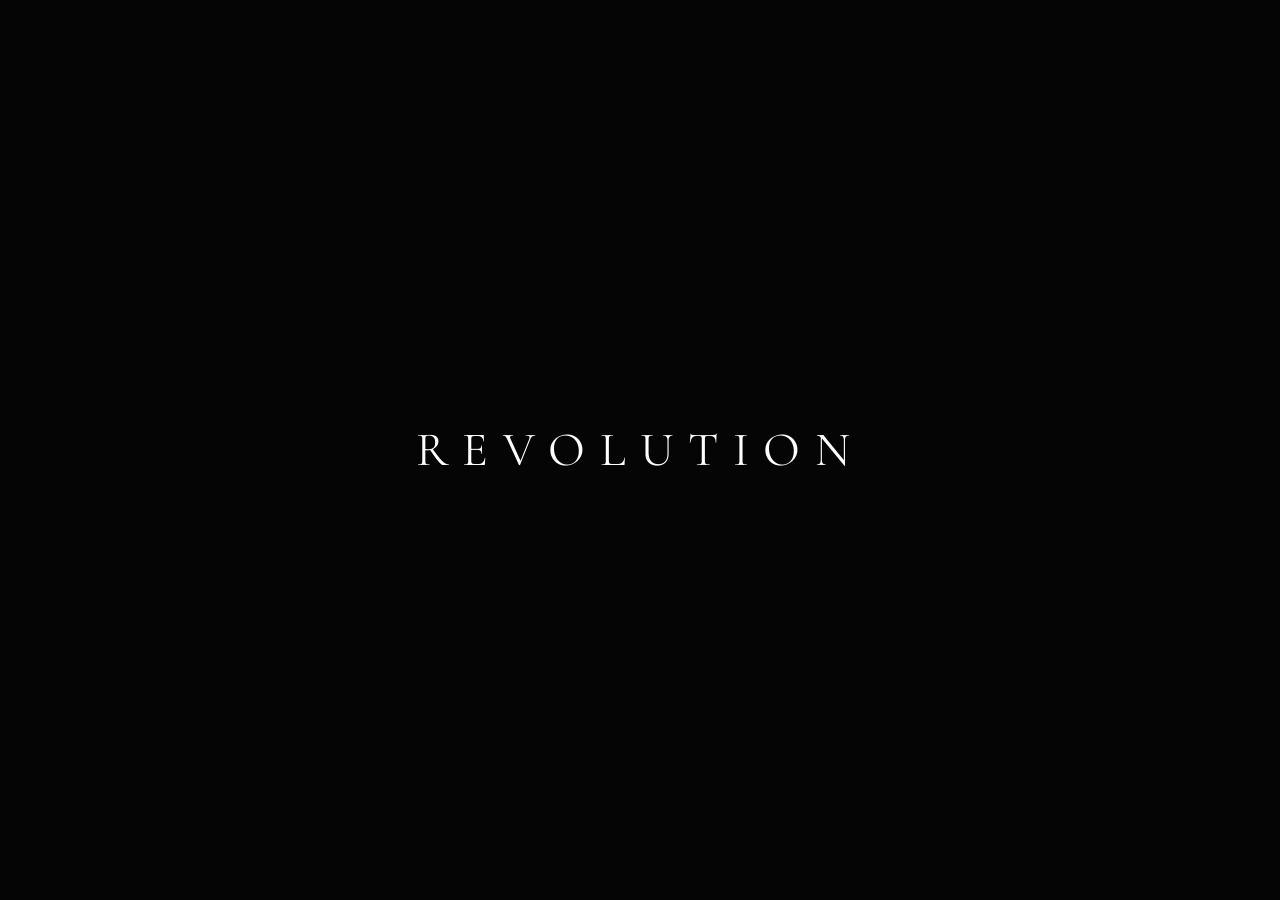
==== commit 128c21f0: "Update index.html" ====
--- a/index.html
+++ b/index.html
@@ -54,108 +54,45 @@
             <button class="cta-btn" onclick="navigateTo('path')">Start The Path</button>
         </div>
 
-        <!-- PATH TO LIBERATION (Full Content) -->
+        <!-- PATH TO LIBERATION -->
         <div id="page-path" class="page-view">
             <div class="liberation-content">
-                
-                <div class="lib-section">
-                    <h1 style="font-size: 2.5rem; margin-bottom: 1rem;">طريق التحرر: دليل العودة إلى الفطرة</h1>
-                </div>
-
-                <div class="lib-section">
-                    <div class="lib-title">قبل أن تبدأ: الحقيقة التي لا مفر منها</div>
-                    <p>أنت اليوم عبد. نعم، أنت. عبد لشهواتك، عبد لمديرك، عبد للبنك، عبد للإعلام، عبد للدولة، عبد لعائلتك أحياناً. كل من تتبعه غير الله تجعله رباً تعبده.</p>
-                    <p>الحرية الحقيقية هي أن تكون عبداً لله فقط. لا لغيره. من كان عبداً لله، لا يمكن لأحد أن يستعبده بعد ذلك.</p>
-                    <p>هدفك الأسمى في هذه الحياة هو الجنة. ليس المال، لا المنصب، لا الشهرة. الجنة. كل ما تفعله يجب أن يقربك منها.</p>
-                    <p>هل تتبع مشاعرك؟ إذا غضبت عصيت الله. إذا اشتهيت عصيت الله. أنت عبد لشهوتك.</p>
-                    <p>هل تتبع رئيسك في العمل؟ تفعل ما يأمرك به حتى لو كان حراماً. أنت عبد لبشر مثلك.</p>
-                    <p>هل تتبع الدولة؟ ترفع علمها وتقاتل من أجلها وتقدس حدودها. أنت عبد لوثن اسمه "وطن".</p>
-                    <p>هل تتبع عائلتك؟ تفعل ما يريدون حتى لو كان فيه معصية الله. أنت عبد لبشر يموتون مثلك.</p>
-                </div>
-
-                <div class="lib-section">
-                    <div class="lib-title">الخطوة الأولى: السيادة الروحية والعقلية</div>
-                    <p>اذهب إلى صفحة "النور". في صفحة "النور" ستجد أن القرآن ليس كتاباً يُقرأ فقط. القرآن منجم أفكار. الله أنزله ليكون دستور حياة، لكننا قرأناه كأنه تعويذة نقرأها ونختمها ونموت.</p>
-                    <p>الناس يقولون: "القرآن قديم، كان زمن أبو جهل، لم يعد يناسب زماننا". هذه هي الكارثة.</p>
-                    <p>أبو جهل لم يمت. أبو جهل تغير اسمه فقط. طريقته في الكفر، طريقته في الصد، طريقته في المكر – كلها موجودة اليوم في قادة العالم. الفرق أن أبا جهل كان يلبس جبة وعمامة، وهم يلبسون بذلات وكرافات.</p>
-                    <p>قوم لوط كانوا موجودين، واليوم "مجتمع الميم" موجود. نفس الفعل، نفس الإنكار، نفس العقاب المنتظر. الأسماء تغيرت، الأدوات تغيرت، لكن الفكرة واحدة، والله واحد، وسنته واحدة.</p>
-                    <p>القرآن حي. يصلح لكل زمان ومكان. ليس لأنه كتاب مقدس نقدسه، بل لأنه يحتوي على قوانين إلهية ثابتة، ونماذج بشرية تتكرر، وأفكار يمكن استخراجها وتطبيقها اليوم.</p>
-                </div>
-
-                <div class="lib-section">
-                    <div class="lib-title">الخطوة الثانية: السيادة البيولوجية</div>
-                    <p>اذهب إلى صفحة "الأكاذيب" – صندوق "حرر جسدك". اجعله قلعة حصينة.</p>
-                    <p><strong>الفكرة الأولى: الجسد أمانة ستسأل عنها</strong><br>الآية: "ثُمَّ لَتُسْأَلُنَّ يَوْمَئِذٍ عَنِ النَّعِيمِ". النعيم ليس فقط المال والبنين. الصحة، والعافية، والطعام الطيب، والماء النقي – كلها نعم ستسأل عنها.</p>
-                    <p><strong>الفكرة الثانية: كلوا من الطيبات</strong><br>الله حدد لنا الطيب من الطعام (الطبيعي، النظيف) والخبيث (المصنع، المسموم). الطيبات هي ما كان يأكله أجدادنا. الخبائث هي ما نأكله اليوم.</p>
-                    <p><strong>الفكرة الثالثة: كلوا واشربوا ولا تسرفوا</strong><br>الإسراف ليس فقط كثرة الأكل. الإسراف هو تناول ما يضرك. شركات الأغذية تريدك أن تسرف – تأكل أكثر، تشرب أكثر، تستهلك أكثر.</p>
-                </div>
-
-                <div class="lib-section">
-                    <div class="lib-title">الخطوة الثالثة: بناء الرؤية العالمية</div>
-                    <p>اذهب إلى كل الصفحات. الآن بعد أن بنيت عقلك وطهّرت جسدك، أنت جاهز لترى العالم كما هو حقاً.</p>
-                    <p>ماذا ترى في فلسطين؟ يقولون: "إسرائيل تدافع عن نفسها". ماذا ترى أنت؟ 42,000 قتيل، 21,000 طفل، مستشفيات تُقصف.</p>
-                    <p>ماذا يفعل العرب؟ يقولون: "نحن ندعم فلسطين". ماذا يفعلون؟ يطبعون مع إسرائيل، يفتحون سفارات.</p>
-                    <p>انظر إلى ما يفعلون، لا إلى ما يقولون.</p>
-                </div>
-
-                <div class="lib-section">
-                    <div class="lib-title">وأخيراً: لماذا القرآن؟</div>
-                    <p>القرآن لا يعطيك معادلات فيزيائية. يعطيك الشيء الوحيد الذي بدونه تصبح آلة مجردة بلا روح: الإنسانية.</p>
-                    <p>بدون القرآن، ستصبح كتاباً في زاوية. تعرف ولا تعمل، تفهم ولا تتحرك.</p>
-                    <p>التكنولوجيا بلا إنسانية هي وحش. القرآن هو الذي يمنعك أن تصبح هذا الوحش.</p>
-                </div>
-
-                <div class="lib-section">
-                    <p style="color: var(--accent-green); text-align: center;">لا تنظر إلى ما يقولون... انظر إلى ما يفعلون.</p>
-                </div>
-
+                <div class="lib-section"><h1 style="font-size: 2.5rem; margin-bottom: 1rem;">طريق التحرر</h1></div>
+                <div class="lib-section"><div class="lib-title">قبل أن تبدأ</div><p>أنت اليوم عبد... الحرية الحقيقية هي أن تكون عبداً لله فقط.</p></div>
             </div>
         </div>
 
-        <!-- LIGHT PAGE (Empty) -->
+        <!-- LIGHT PAGE (White Door) -->
         <div id="page-light" class="page-view">
-            <div class="section-header">
-                <h2 class="section-title">النور</h2>
-                <div class="section-desc">The Light</div>
-            </div>
-            <div style="height: 50vh; display: flex; align-items: center; justify-content: center;">
-                <p style="color: var(--muted);">Coming Soon</p>
+            <div style="height: 80vh; display: flex; align-items: center; justify-content: center;">
+                <div class="door-container" onclick="openBrain()">
+                    <div class="white-door"></div>
+                    <div class="door-text">Enter The Brain</div>
+                </div>
             </div>
         </div>
 
         <!-- COUNTRIES PAGE -->
         <div id="page-countries" class="page-view">
-            <div class="section-header">
-                <h2 class="section-title">تاريخ الدول العربية</h2>
-                <div class="section-desc">Archives</div>
-            </div>
+            <div class="section-header"><h2 class="section-title">تاريخ الدول العربية</h2></div>
             <main id="countries-container"></main>
         </div>
 
         <!-- PALESTINE PAGE -->
         <div id="page-palestine" class="page-view">
-            <div class="section-header">
-                <h2 class="section-title">فلسطين</h2>
-                <div class="section-desc">The Core</div>
-            </div>
+            <div class="section-header"><h2 class="section-title">فلسطين</h2></div>
             <div id="palestine-grid" class="grid-container"></div>
         </div>
 
         <!-- SOVEREIGNTY PAGE -->
         <div id="page-sovereignty" class="page-view">
-            <div class="section-header">
-                <h2 class="section-title">السيادة المخطوفة</h2>
-                <div class="section-desc">Sovereignty Files</div>
-            </div>
+            <div class="section-header"><h2 class="section-title">السيادة المخطوفة</h2></div>
             <div id="sovereignty-grid" class="grid-container"></div>
         </div>
 
         <!-- EXTERNAL PAGE -->
         <div id="page-external" class="page-view">
-            <div class="section-header">
-                <h2 class="section-title">الأكاذيب المسيطرة</h2>
-                <div class="section-desc">Control Tools</div>
-            </div>
+            <div class="section-header"><h2 class="section-title">الأكاذيب المسيطرة</h2></div>
             <div id="external-grid" class="grid-container"></div>
         </div>
 
@@ -169,12 +106,81 @@
 
     <!-- Modal -->
     <div id="detail-modal" class="modal-overlay">
-        <div class="modal-content">
-            <div id="modal-body"></div>
+        <div class="modal-content"><div id="modal-body"></div></div>
+    </div>
+
+    <!-- BRAIN APP CONTAINER (Hidden by default) -->
+    <div id="brain-container">
+        <button class="back-btn-brain" onclick="closeBrain()">← Back to Revolution</button>
+        
+        <div class="brain-nature-bg"></div>
+        <div class="brain-soft-overlay"></div>
+
+        <!-- Brain Login Screen (Hidden initially via CSS and Logic) -->
+        <div class="brain-login-screen" id="brain-login" style="display: none;">
+            <!-- Content ignored because we skip it -->
         </div>
+
+        <!-- Brain Closed Screen (Hidden) -->
+        <div class="brain-closed-screen" id="brain-closed" style="display: none;">
+            <div class="brain-card">
+                <p style="font-size: 1.3rem; text-align: center;">عذراً، هذه الصفحة مغلقة للتطوير</p>
+            </div>
+        </div>
+
+        <!-- Brain Dashboard -->
+        <div class="brain-dashboard" id="brain-dashboard" style="display: none;">
+            <div class="brain-left-panel" id="brain-left-panel">
+                <div class="brain-panel-content">
+                    <h2 class="brain-panel-logo">🧠</h2>
+                    <nav class="brain-panel-nav">
+                        <button class="brain-action-btn active" onclick="document.getElementById('brain-search').focus()">
+                            <span>🔍</span><span class="label">بحث</span>
+                        </button>
+                        <button class="brain-action-btn" onclick="toggleBrainModal(true)">
+                            <span>➕</span><span class="label">إضافة</span>
+                        </button>
+                    </nav>
+                    <div class="brain-stats">
+                        <div class="brain-stat-item">
+                            <span class="brain-stat-value" id="brain-total">0</span>
+                            <span class="brain-stat-label">سؤال</span>
+                        </div>
+                    </div>
+                </div>
+            </div>
+            <div class="brain-right-panel">
+                <div class="brain-search-section">
+                    <div class="brain-search-container">
+                        <input type="text" id="brain-search" placeholder="ابحث في المعرفة القرآنية..." oninput="handleBrainSearch()">
+                        <span class="brain-search-icon">🔍</span>
+                    </div>
+                </div>
+                <div class="brain-results-section">
+                    <div class="brain-results-container" id="brain-results"></div>
+                </div>
+            </div>
+        </div>
+
+        <!-- Brain Add Modal -->
+        <div class="brain-modal-overlay" id="brain-modal" onclick="if(event.target === this) toggleBrainModal(false)">
+            <div class="brain-modal-content">
+                <button class="brain-modal-close" onclick="toggleBrainModal(false)">×</button>
+                <h2 style="color: #2c5f2d; padding: 30px 30px 10px;">إضافة سؤال جديد</h2>
+                <form onsubmit="addBrainQuestion(event)" style="padding: 0 30px 30px;">
+                    <div class="form-group"><label>السؤال *</label><input id="b-q" required></div>
+                    <div class="form-group"><label>الإجابة *</label><textarea id="b-a" rows="4" required></textarea></div>
+                    <div class="form-group"><label>المرجع</label><input id="b-r"></div>
+                    <div class="form-group"><label>كلمات مفتاحية (فواصل)</label><input id="b-k"></div>
+                    <button type="submit" class="submit-btn">حفظ</button>
+                </form>
+            </div>
+        </div>
+        <div class="brain-toast" id="brain-toast">✓ تم الحفظ بنجاح</div>
     </div>
 
     <script src="data.js"></script>
     <script src="script.js"></script>
 </body>
 </html>
+
--- a/style.css
+++ b/style.css
@@ -18,233 +18,233 @@
 }
 
 /* Loading Overlay */
-.loading-overlay {
-    position: fixed; inset: 0;
-    background: var(--bg);
-    z-index: 10000;
-    display: flex;
-    align-items: center;
-    justify-content: center;
-    opacity: 1;
-    transition: opacity 0.8s ease-out;
-}
+.loading-overlay { position: fixed; inset: 0; background: var(--bg); z-index: 10000; display: flex; align-items: center; justify-content: center; opacity: 1; transition: opacity 0.8s ease-out; }
 .loading-overlay.hidden { opacity: 0; pointer-events: none; }
-
-.loading-text {
-    font-family: 'Cormorant Garamond', serif;
-    font-size: clamp(1.5rem, 4vw, 3rem);
-    font-weight: 300;
-    letter-spacing: 0.3em;
-    color: var(--fg);
-    animation: loadingPulse 1.5s ease-in-out infinite;
-}
+.loading-text { font-family: 'Cormorant Garamond', serif; font-size: clamp(1.5rem, 4vw, 3rem); letter-spacing: 0.3em; color: var(--fg); animation: loadingPulse 1.5s ease-in-out infinite; }
 @keyframes loadingPulse { 0%, 100% { opacity: 0.3; } 50% { opacity: 1; } }
 
-/* Canvas Background */
-#canvas {
-    position: fixed;
-    top: 0; left: 0;
-    width: 100%; height: 100%;
-    z-index: 1;
-    pointer-events: none;
-}
-
-/* Dragon Wipe Overlay */
-#dragon-wipe {
-    position: fixed;
-    top: 0; left: 0;
-    width: 100%; height: 100%;
-    background: #000;
-    z-index: 9999;
-    opacity: 0;
-    pointer-events: none;
-    transition: opacity 1.5s ease-out; /* Slow motion recovery */
-}
+/* Canvas */
+#canvas { position: fixed; top: 0; left: 0; width: 100%; height: 100%; z-index: 1; pointer-events: none; }
+
+/* Dragon Wipe */
+#dragon-wipe { position: fixed; inset: 0; background: #000; z-index: 9999; opacity: 0; pointer-events: none; transition: opacity 1.5s ease-out; }
 #dragon-wipe.active { opacity: 1; pointer-events: all; }
 
 /* Main App */
-#main-app {
-    position: relative;
-    z-index: 10;
-    opacity: 0;
-    transition: opacity 0.8s ease;
-    min-height: 100vh;
-    overflow-y: auto;
-}
+#main-app { position: relative; z-index: 10; opacity: 0; transition: opacity 0.8s ease; min-height: 100vh; overflow-y: auto; }
 #main-app.visible { opacity: 1; }
 
 /* Navigation */
-.main-nav {
-    position: fixed;
-    top: 0; left: 0; right: 0;
-    z-index: 50;
-    padding: 1.5rem 3rem;
-    display: flex;
-    justify-content: space-between;
-    align-items: center;
-    background: linear-gradient(to bottom, rgba(0,0,0,0.9), transparent);
-}
-
-.logo {
-    font-family: 'Cormorant Garamond', serif;
-    font-size: 1.5rem;
-    letter-spacing: 0.2em;
-    text-transform: uppercase;
-}
-
+.main-nav { position: fixed; top: 0; left: 0; right: 0; z-index: 50; padding: 1.5rem 3rem; display: flex; justify-content: space-between; align-items: center; background: linear-gradient(to bottom, rgba(0,0,0,0.9), transparent); }
+.logo { font-family: 'Cormorant Garamond', serif; font-size: 1.5rem; letter-spacing: 0.2em; text-transform: uppercase; }
 .nav-links { display: flex; gap: 1.5rem; flex-wrap: wrap; }
-.nav-btn {
-    background: transparent; border: none;
-    font-family: 'Inter', sans-serif; font-size: 0.8rem; letter-spacing: 0.1em;
-    color: var(--muted); cursor: pointer; transition: color 0.3s;
-    text-transform: uppercase;
-}
+.nav-btn { background: transparent; border: none; font-family: 'Inter', sans-serif; font-size: 0.8rem; color: var(--muted); cursor: pointer; transition: color 0.3s; text-transform: uppercase; }
 .nav-btn:hover { color: var(--fg); }
 .nav-btn.active { color: var(--accent-green); }
 
 /* Pages */
-.page-view {
-    display: none;
-    width: 100%;
-    min-height: 100vh;
-    padding: 120px 5% 5%;
-    opacity: 0;
-    transform: translateY(20px);
-    transition: opacity 0.5s ease, transform 0.5s ease;
-}
+.page-view { display: none; width: 100%; min-height: 100vh; padding: 120px 5% 5%; opacity: 0; transform: translateY(20px); transition: opacity 0.5s ease, transform 0.5s ease; }
 .page-view.active { display: block; opacity: 1; transform: translateY(0); }
 
 /* Home */
 #page-home { display: flex; flex-direction: column; justify-content: center; align-items: center; text-align: center; }
-.home-title {
-    font-family: 'Cormorant Garamond', serif;
-    font-size: clamp(3rem, 10vw, 8rem);
-    letter-spacing: 0.1em;
-    text-shadow: 0 0 50px rgba(255,255,255,0.1);
-    margin-bottom: 1rem;
-}
+.home-title { font-family: 'Cormorant Garamond', serif; font-size: clamp(3rem, 10vw, 8rem); letter-spacing: 0.1em; margin-bottom: 1rem; }
 .home-subtitle { max-width: 600px; line-height: 1.6; color: var(--muted); margin-bottom: 2rem; }
-
-.cta-btn {
-    background: transparent; color: var(--fg);
-    border: 1px solid rgba(255,255,255,0.3);
-    padding: 1rem 2rem;
-    font-family: 'Inter', sans-serif;
-    cursor: pointer;
-    transition: all 0.3s;
-}
+.cta-btn { background: transparent; color: var(--fg); border: 1px solid rgba(255,255,255,0.3); padding: 1rem 2rem; cursor: pointer; transition: all 0.3s; }
 .cta-btn:hover { background: var(--fg); color: #000; }
 
-/* Content Styles */
+/* Grid & Cards */
 .section-header { margin-bottom: 3rem; }
 .section-title { font-family: 'Cormorant Garamond', serif; font-size: 2.5rem; margin-bottom: 0.5rem; }
-.section-desc { font-size: 0.8rem; letter-spacing: 0.1em; color: var(--accent-green); text-transform: uppercase; }
-
-.grid-container {
-    display: grid;
-    grid-template-columns: repeat(auto-fill, minmax(280px, 1fr));
-    gap: 1.5rem;
-}
-
-/* Pro Cards */
-.country-card {
-    background: rgba(255, 255, 255, 0.03);
-    border: 1px solid rgba(255, 255, 255, 0.08);
-    padding: 2rem;
-    cursor: pointer;
-    transition: all 0.4s cubic-bezier(0.16, 1, 0.3, 1);
-    position: relative;
-}
-.country-card:hover {
-    background: rgba(255, 255, 255, 0.05);
-    border-color: var(--accent-green);
-    transform: translateY(-5px);
-}
+.grid-container { display: grid; grid-template-columns: repeat(auto-fill, minmax(280px, 1fr)); gap: 1.5rem; }
+.country-card { background: rgba(255, 255, 255, 0.03); border: 1px solid rgba(255, 255, 255, 0.08); padding: 2rem; cursor: pointer; transition: all 0.4s; }
+.country-card:hover { background: rgba(255, 255, 255, 0.05); border-color: var(--accent-green); transform: translateY(-5px); }
 .card-name { font-size: 1.2rem; margin-bottom: 0.5rem; font-weight: 600; }
 .card-sub { font-size: 0.8rem; color: var(--muted); }
-.card-action { font-size: 0.7rem; color: var(--accent-green); margin-top: 1.5rem; text-transform: uppercase; letter-spacing: 0.1em; }
-
-/* Liberation Path (Long Text) */
-.liberation-content {
-    max-width: 800px;
-    margin: 0 auto;
-    font-family: 'Tajawal', sans-serif; 
+.card-action { font-size: 0.7rem; color: var(--accent-green); margin-top: 1.5rem; text-transform: uppercase; }
+
+/* Liberation */
+.liberation-content { max-width: 800px; margin: 0 auto; font-family: 'Tajawal', sans-serif; direction: rtl; text-align: right; color: rgba(255, 255, 255, 0.85); line-height: 1.8; }
+.lib-section { margin-bottom: 3rem; padding-bottom: 2rem; border-bottom: 1px solid rgba(255,255,255,0.1); }
+.lib-title { font-size: 1.8rem; color: var(--accent-green); margin-bottom: 1rem; font-family: 'Cormorant Garamond', serif; direction: ltr; text-align: left; }
+
+/* Modal */
+.modal-overlay { position: fixed; inset: 0; background: rgba(0, 0, 0, 0.95); z-index: 100; display: flex; align-items: center; justify-content: center; padding: 2rem; opacity: 0; visibility: hidden; transition: all 0.3s; }
+.modal-overlay.active { opacity: 1; visibility: visible; }
+.modal-content { background: #0a0a0a; border: 1px solid rgba(255,255,255,0.1); width: 100%; max-width: 900px; max-height: 90vh; overflow-y: auto; padding: 3rem; position: relative; transform: scale(0.95); transition: transform 0.3s; }
+.modal-overlay.active .modal-content { transform: scale(1); }
+.modal-close { position: absolute; top: 1rem; left: 1rem; background: transparent; border: none; color: #fff; font-size: 1.5rem; cursor: pointer; }
+
+/* Tables */
+.data-table { width: 100%; border-collapse: collapse; margin: 2rem 0; font-size: 0.9rem; }
+.data-table th { text-align: right; padding: 12px 15px; background-color: rgba(0, 122, 61, 0.2); color: var(--accent-green); border-bottom: 2px solid var(--accent-green); }
+.data-table td { padding: 12px 15px; border-bottom: 1px solid rgba(255,255,255,0.1); color: #ccc; }
+
+/* Donation */
+.donate-btn { position: fixed; bottom: 30px; right: 30px; background: transparent; border: 1px solid var(--accent-green); color: var(--accent-green); padding: 10px 20px; font-size: 0.8rem; cursor: pointer; z-index: 100; transition: all 0.3s; }
+.donate-btn:hover { background: var(--accent-green); color: #fff; }
+
+/* ===== LIGHT PAGE (White Door) ===== */
+.door-container { display: flex; flex-direction: column; align-items: center; justify-content: center; height: 80vh; cursor: pointer; }
+.white-door { width: 120px; height: 200px; background: rgba(255, 255, 255, 0.9); border-radius: 80px 80px 0 0; position: relative; transition: all 0.6s ease; box-shadow: 0 0 30px rgba(255,255,255,0.3); }
+.white-door::before { content: ''; position: absolute; top: 50%; left: 15px; width: 10px; height: 10px; background: #333; border-radius: 50%; }
+.door-container:hover .white-door { transform: perspective(500px) rotateY(-30deg); box-shadow: 20px 0 40px rgba(0,0,0,0.5); background: #fff; }
+.door-text { margin-top: 2rem; letter-spacing: 0.2em; text-transform: uppercase; font-size: 0.8rem; color: var(--muted); }
+
+/* ===== BRAIN APP HEAVEN THEME ===== */
+#brain-container {
+    position: fixed; top: 0; left: 0; width: 100%; height: 100%;
+    z-index: 20000; display: none; overflow-y: auto;
+    background: linear-gradient(180deg, #eef2f3 0%, #8e9eab 100%); /* Peaceful Sky Gradient */
+    font-family: 'Tajawal', sans-serif; color: #2c3e50;
+}
+#brain-container.visible { display: flex; }
+
+/* Back Button */
+.back-btn-heaven {
+    position: fixed; top: 20px; left: 20px; z-index: 20001;
+    background: rgba(255,255,255,0.6); border: none;
+    backdrop-filter: blur(5px);
+    padding: 10px 20px; border-radius: 20px;
+    color: #5a7c5a; font-weight: bold; cursor: pointer;
+    transition: all 0.3s;
+}
+.back-btn-heaven:hover { background: #fff; transform: translateY(-2px); }
+
+/* Heaven Layout */
+.heaven-layout {
+    display: flex; width: 100%; min-height: 100vh;
+    padding-top: 70px; /* Space for back button */
+}
+
+/* Sidebar */
+.heaven-sidebar {
+    width: 250px;
+    background: rgba(255, 255, 255, 0.4);
+    backdrop-filter: blur(10px);
+    border-left: 1px solid rgba(255,255,255,0.5);
+    padding: 2rem 1rem;
+    display: flex; flex-direction: column; gap: 10px;
+    height: 100vh; position: sticky; top: 0;
+}
+
+.heaven-logo {
+    font-size: 1.5rem; text-align: center;
+    color: #2c5f2d; margin-bottom: 2rem;
+    font-weight: bold; letter-spacing: 1px;
+}
+
+.heaven-cat-btn {
+    background: rgba(255,255,255,0.6); border: none;
+    padding: 12px 15px; border-radius: 12px;
+    text-align: right; cursor: pointer;
+    display: flex; align-items: center; gap: 10px;
+    color: #2c3e50; transition: all 0.3s;
+}
+.heaven-cat-btn:hover { background: rgba(255,255,255,0.9); transform: translateX(-5px); }
+.heaven-cat-btn.active { background: #fff; color: #2c5f2d; box-shadow: 0 4px 15px rgba(0,0,0,0.05); }
+
+/* Main Content */
+.heaven-main {
+    flex: 1; padding: 2rem;
+    display: flex; flex-direction: column; align-items: center;
+}
+
+/* Search Bar (Google Style) */
+.heaven-search-box {
+    width: 100%; max-width: 600px; margin-bottom: 3rem;
+    position: relative;
+}
+.heaven-search-input {
+    width: 100%; padding: 15px 20px 15px 50px;
+    border-radius: 30px; border: none;
+    background: rgba(255,255,255,0.8); backdrop-filter: blur(5px);
+    font-size: 1.1rem; color: #333;
+    box-shadow: 0 4px 20px rgba(0,0,0,0.05);
+    transition: all 0.3s;
+}
+.heaven-search-input:focus {
+    outline: none; background: #fff;
+    box-shadow: 0 8px 30px rgba(0,0,0,0.1);
+}
+.heaven-search-icon {
+    position: absolute; right: 20px; top: 50%; transform: translateY(-50%);
+    color: #5a7c5a; font-size: 1.2rem;
+}
+
+/* Autocomplete Dropdown */
+.heaven-autocomplete {
+    position: absolute; top: 100%; left: 0; right: 0;
+    background: #fff; border-radius: 15px;
+    margin-top: 5px; padding: 10px;
+    box-shadow: 0 10px 30px rgba(0,0,0,0.1);
+    display: none; z-index: 100;
+}
+.heaven-autocomplete.show { display: block; }
+.heaven-autocomplete-item {
+    padding: 12px; cursor: pointer;
+    border-radius: 8px; margin-bottom: 2px;
+    transition: background 0.2s; text-align: right;
+}
+.heaven-autocomplete-item:hover { background: #f0f4f8; }
+.heaven-autocomplete-item q { display: block; font-weight: 600; color: #2c3e50; }
+.heaven-autocomplete-item span { display: block; font-size: 0.8rem; color: #888; margin-top: 4px; }
+
+/* Results Grid */
+.heaven-results-grid {
+    display: grid; grid-template-columns: repeat(auto-fill, minmax(300px, 1fr));
+    gap: 1.5rem; width: 100%;
+}
+
+/* Result Card */
+.heaven-card {
+    background: rgba(255,255,255,0.6); backdrop-filter: blur(5px);
+    border-radius: 15px; padding: 1.5rem;
+    border: 1px solid rgba(255,255,255,0.8);
+    transition: all 0.3s; cursor: pointer;
     direction: rtl;
-    text-align: right;
-    color: rgba(255, 255, 255, 0.85);
-    line-height: 1.8;
-}
-.lib-section {
-    margin-bottom: 3rem;
-    padding-bottom: 2rem;
-    border-bottom: 1px solid rgba(255,255,255,0.1);
-}
-.lib-title {
-    font-size: 1.8rem;
-    color: var(--accent-green);
-    margin-bottom: 1rem;
-    font-family: 'Cormorant Garamond', serif; 
-    direction: ltr; 
-    text-align: left;
-    text-transform: uppercase;
-    letter-spacing: 0.1em;
-}
-.liberation-content p { margin-bottom: 1rem; font-size: 1rem; }
-.liberation-content strong { color: #fff; }
-
-/* Modal */
-.modal-overlay {
+}
+.heaven-card:hover {
+    transform: translateY(-5px);
+    box-shadow: 0 15px 30px rgba(0,0,0,0.05);
+    background: #fff;
+}
+.heaven-card-q { font-size: 1.1rem; font-weight: 700; color: #2c5f2d; margin-bottom: 0.8rem; }
+.heaven-card-a { font-size: 0.9rem; color: #555; line-height: 1.6; margin-bottom: 1rem; }
+.heaven-card-ref { font-size: 0.8rem; color: #8e9eab; font-style: italic; text-align: left; }
+
+/* Heaven Detail Modal */
+.heaven-modal-overlay {
     position: fixed; inset: 0;
-    background: rgba(0, 0, 0, 0.95);
-    z-index: 100;
-    display: flex;
-    align-items: center;
-    justify-content: center;
-    padding: 2rem;
-    opacity: 0; visibility: hidden;
-    transition: all 0.3s;
-}
-.modal-overlay.active { opacity: 1; visibility: visible; }
-
-.modal-content {
-    background: #0a0a0a;
-    border: 1px solid rgba(255,255,255,0.1);
-    width: 100%; max-width: 800px; max-height: 90vh;
-    overflow-y: auto; padding: 3rem;
-    position: relative;
-    transform: scale(0.95);
-    transition: transform 0.3s;
-}
-.modal-overlay.active .modal-content { transform: scale(1); }
-
-.modal-close {
-    position: absolute; top: 1rem; left: 1rem;
-    background: transparent; border: none; color: #fff; font-size: 1.5rem; cursor: pointer;
-}
-.data-body-text { font-family: 'Inter'; font-size: 0.9rem; line-height: 1.6; white-space: pre-wrap; }
-
-/* Donation Button */
-.donate-btn {
-    position: fixed;
-    bottom: 30px; right: 30px;
-    background: transparent;
-    border: 1px solid var(--accent-green);
-    color: var(--accent-green);
-    padding: 10px 20px;
-    font-family: 'Inter', sans-serif;
-    font-size: 0.8rem;
-    cursor: pointer;
-    z-index: 100;
-    display: flex;
-    align-items: center;
-    gap: 8px;
-    transition: all 0.3s;
-}
-.donate-btn:hover { background: var(--accent-green); color: #fff; }
-
-/* Mobile */
+    background: rgba(255,255,255,0.8); backdrop-filter: blur(10px);
+    z-index: 30000; display: none;
+    align-items: center; justify-content: center; padding: 2rem;
+}
+.heaven-modal-overlay.show { display: flex; }
+.heaven-modal-box {
+    background: #fff; border-radius: 20px;
+    width: 100%; max-width: 600px;
+    padding: 2.5rem; position: relative;
+    box-shadow: 0 20px 60px rgba(0,0,0,0.1);
+    animation: slideUp 0.4s ease;
+}
+.heaven-modal-close {
+    position: absolute; top: 15px; left: 15px;
+    background: #eee; border: none; width: 30px; height: 30px;
+    border-radius: 50%; cursor: pointer; font-size: 1.2rem; line-height: 1;
+}
+.heaven-modal-q { font-size: 1.5rem; color: #2c5f2d; margin-bottom: 1rem; text-align: center; }
+.heaven-modal-a { font-size: 1rem; line-height: 1.8; color: #333; text-align: justify; }
+
+/* Mobile Responsive for Heaven */
 @media (max-width: 768px) {
-    .main-nav { padding: 1rem; }
-    .nav-links { gap: 0.5rem; }
-    .nav-btn { font-size: 0.7rem; }
-}
+    .heaven-layout { flex-direction: column; }
+    .heaven-sidebar {
+        width: 100%; height: auto; position: relative;
+        flex-direction: row; overflow-x: auto; gap: 5px; padding: 1rem;
+        border-left: none; border-bottom: 1px solid rgba(255,255,255,0.5);
+    }
+    .heaven-cat-btn { min-width: 100px; justify-content: center; padding: 10px; }
+    .heaven-logo { display: none; }
+    .heaven-results-grid { grid-template-columns: 1fr; }
+}
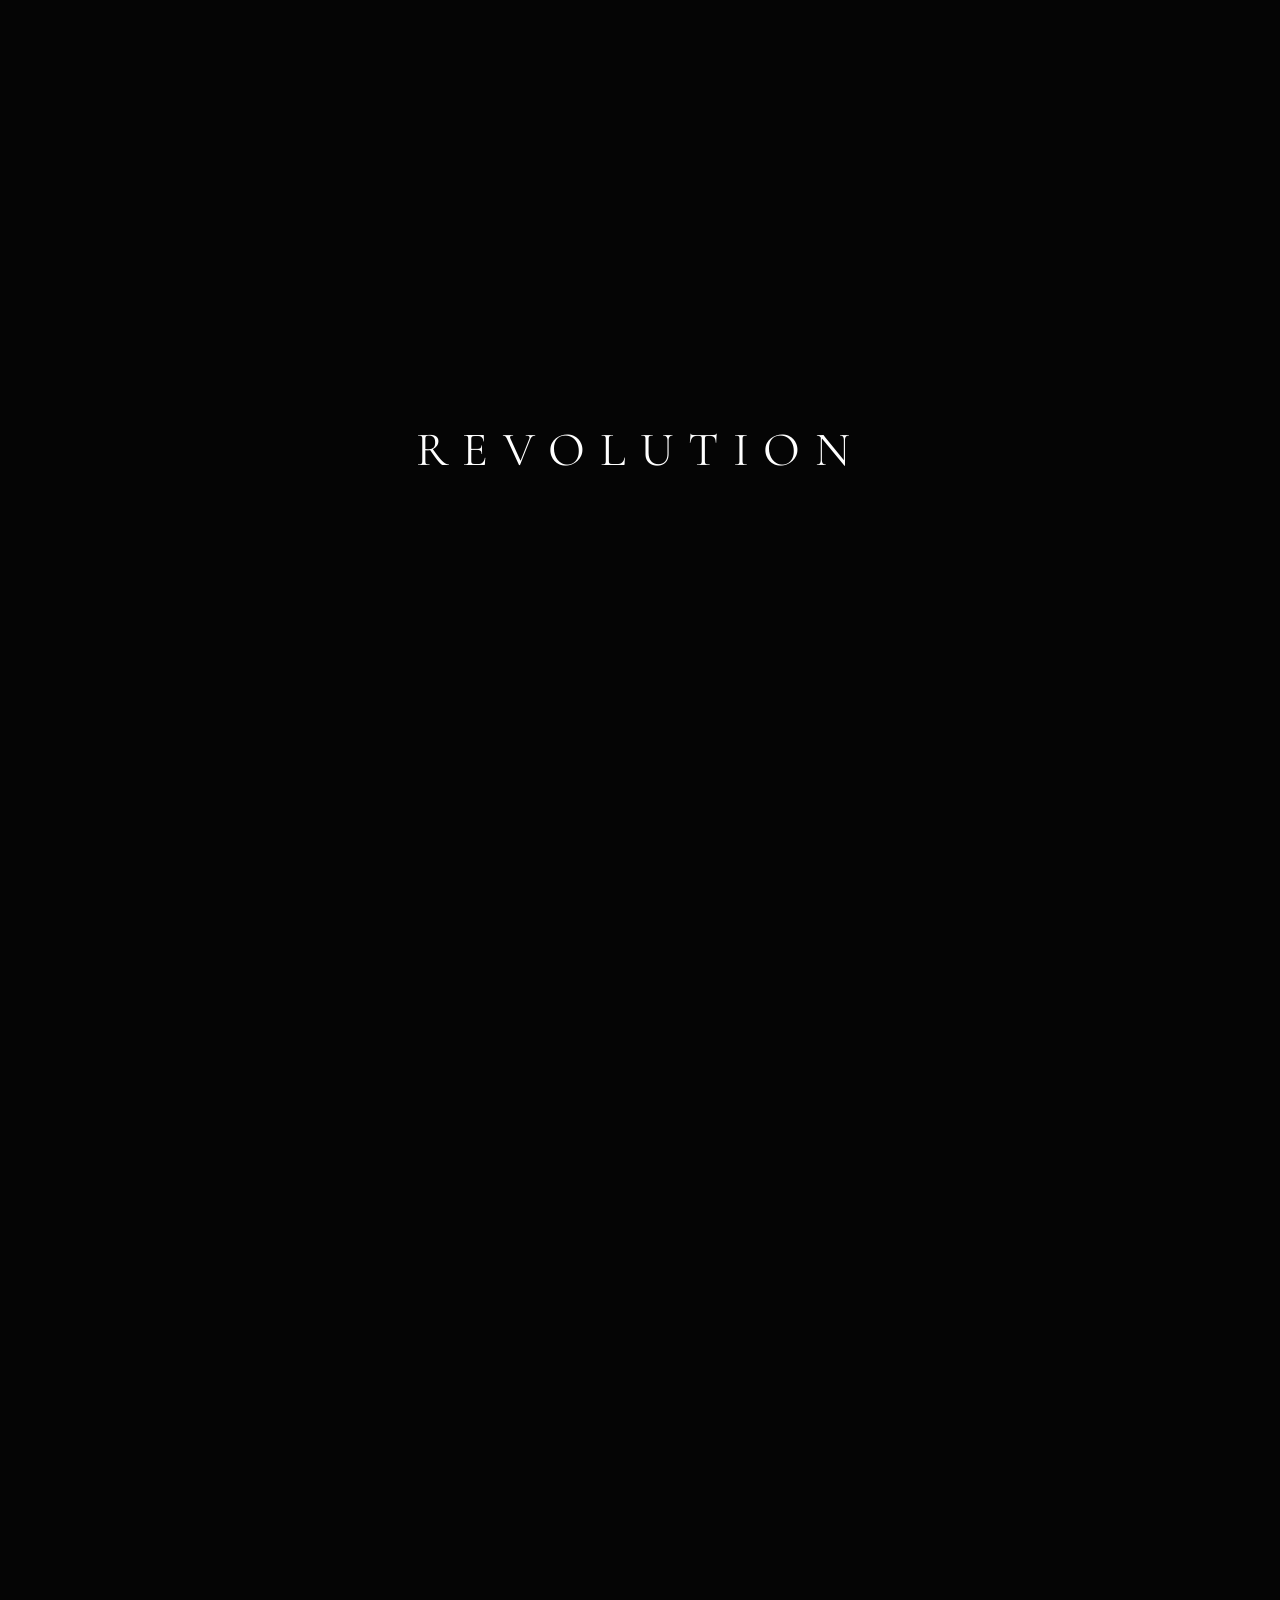
==== commit 90b43a01: "Update index.html" ====
--- a/index.html
+++ b/index.html
@@ -4,10 +4,7 @@
     <meta charset="UTF-8">
     <meta name="viewport" content="width=device-width, initial-scale=1.0">
     <title>REVOLUTION</title>
-    
-    <!-- Fonts -->
     <link href="https://fonts.googleapis.com/css2?family=Cormorant+Garamond:wght@300;600&family=Inter:wght@200;400;600&family=Tajawal:wght@400;700&display=swap" rel="stylesheet">
-    
     <link rel="stylesheet" href="style.css">
 </head>
 <body>
@@ -17,18 +14,24 @@
         <span class="loading-text">REVOLUTION</span>
     </div>
 
-    <!-- Dragon Wipe Overlay -->
-    <div id="dragon-wipe"></div>
+    <!-- Dragon Transition (From Provided Code) -->
+    <div class="dragon-wipe" id="dragonWipe">
+        <div class="dragon-trail"></div>
+        <div class="dragon-body">
+            <svg viewBox="0 0 100 100" xmlns="http://www.w3.org/2000/svg">
+                <path d="M95,50 C85,45 80,35 70,30 C60,25 50,25 40,30 C35,32 30,35 25,40 C20,35 15,30 10,30 C5,30 2,35 5,45 C8,55 5,60 10,65 C15,70 25,70 35,65 C30,75 25,85 30,90 C35,95 45,95 55,90 C65,85 75,75 85,65 C90,60 100,55 95,50 Z M20,40 C22,40 24,42 24,45 C24,48 22,50 19,50 C16,50 14,48 15,45 C16,42 18,40 20,40 Z"/>
+            </svg>
+        </div>
+    </div>
 
-    <!-- Flow Field Canvas -->
+    <!-- Canvas -->
     <canvas id="canvas"></canvas>
 
     <!-- Main Application -->
     <div id="main-app">
-        
         <!-- Navigation -->
         <nav class="main-nav">
-            <div class="logo">SYSTEM</div>
+            <div class="logo">REVOLUTION</div>
             <div class="nav-links">
                 <button class="nav-btn active" data-page="home" onclick="navigateTo('home')">Main</button>
                 <button class="nav-btn" data-page="path" onclick="navigateTo('path')">طريق التحرر</button>
@@ -40,29 +43,22 @@
             </div>
         </nav>
 
-        <!-- PAGES -->
-
         <!-- HOME -->
         <div id="page-home" class="page-view active">
             <h1 class="home-title">TIME OUT</h1>
-            <p class="home-subtitle">
-                Whether you believe this is real or not, it will not change reality. 
-                Add your state, president, and all the forces and power of your state. 
-                You should believe that even if your state is so powerful and advanced, 
-                without you there is no them.
-            </p>
+            <p class="home-subtitle">Whether you believe this is real or not...</p>
             <button class="cta-btn" onclick="navigateTo('path')">Start The Path</button>
         </div>
 
-        <!-- PATH TO LIBERATION -->
+        <!-- PATH -->
         <div id="page-path" class="page-view">
             <div class="liberation-content">
                 <div class="lib-section"><h1 style="font-size: 2.5rem; margin-bottom: 1rem;">طريق التحرر</h1></div>
-                <div class="lib-section"><div class="lib-title">قبل أن تبدأ</div><p>أنت اليوم عبد... الحرية الحقيقية هي أن تكون عبداً لله فقط.</p></div>
+                <div class="lib-section"><div class="lib-title">قبل أن تبدأ</div><p>أنت اليوم عبد...</p></div>
             </div>
         </div>
 
-        <!-- LIGHT PAGE (White Door) -->
+        <!-- LIGHT (White Door) -->
         <div id="page-light" class="page-view">
             <div style="height: 80vh; display: flex; align-items: center; justify-content: center;">
                 <div class="door-container" onclick="openBrain()">
@@ -72,115 +68,37 @@
             </div>
         </div>
 
-        <!-- COUNTRIES PAGE -->
-        <div id="page-countries" class="page-view">
-            <div class="section-header"><h2 class="section-title">تاريخ الدول العربية</h2></div>
-            <main id="countries-container"></main>
-        </div>
+        <!-- COUNTRIES -->
+        <div id="page-countries" class="page-view"><div class="section-header"><h2 class="section-title">تاريخ الدول العربية</h2></div><main id="countries-container"></main></div>
+        <div id="page-palestine" class="page-view"><div class="section-header"><h2 class="section-title">فلسطين</h2></div><div id="palestine-grid" class="grid-container"></div></div>
+        <div id="page-sovereignty" class="page-view"><div class="section-header"><h2 class="section-title">السيادة المخطوفة</h2></div><div id="sovereignty-grid" class="grid-container"></div></div>
+        <div id="page-external" class="page-view"><div class="section-header"><h2 class="section-title">الأكاذيب المسيطرة</h2></div><div id="external-grid" class="grid-container"></div></div>
 
-        <!-- PALESTINE PAGE -->
-        <div id="page-palestine" class="page-view">
-            <div class="section-header"><h2 class="section-title">فلسطين</h2></div>
-            <div id="palestine-grid" class="grid-container"></div>
-        </div>
-
-        <!-- SOVEREIGNTY PAGE -->
-        <div id="page-sovereignty" class="page-view">
-            <div class="section-header"><h2 class="section-title">السيادة المخطوفة</h2></div>
-            <div id="sovereignty-grid" class="grid-container"></div>
-        </div>
-
-        <!-- EXTERNAL PAGE -->
-        <div id="page-external" class="page-view">
-            <div class="section-header"><h2 class="section-title">الأكاذيب المسيطرة</h2></div>
-            <div id="external-grid" class="grid-container"></div>
-        </div>
-
-        <!-- Donation Button -->
-        <button class="donate-btn" onclick="donateAlert()">
-            <svg width="16" height="16" fill="currentColor" viewBox="0 0 16 16"><path d="M5.5 13v1.25c0 .138.112.25.25.25h1a.25.25 0 0 0 .25-.25V13h.5v1.25c0 .138.112.25.25.25h1a.25.25 0 0 0 .25-.25V13h.5v1.25c0 .138.112.25.25.25h1a.25.25 0 0 0 .25-.25V13h.5a.5.5 0 0 0 .5-.5v-9a.5.5 0 0 0-.5-.5h-6a.5.5 0 0 0-.5.5v9a.5.5 0 0 0 .5.5h.5z"/><path d="M8 4a.5.5 0 0 1 .5.5v3a.5.5 0 0 1-1 0v-3A.5.5 0 0 1 8 4zm2 0a.5.5 0 0 1 .5.5v3a.5.5 0 0 1-1 0v-3A.5.5 0 0 1 10 4zm-4 0a.5.5 0 0 1 .5.5v3a.5.5 0 0 1-1 0v-3A.5.5 0 0 1 6 4z"/></svg>
-            Donate
-        </button>
-
+        <button class="donate-btn" onclick="donateAlert()"><svg width="16" height="16" fill="currentColor" viewBox="0 0 16 16"><path d="M5.5 13v1.25c0 .138.112.25.25.25h1a.25.25 0 0 0 .25-.25V13h.5v1.25c0 .138.112.25.25.25h1a.25.25 0 0 0 .25-.25V13h.5v1.25c0 .138.112.25.25.25h1a.25.25 0 0 0 .25-.25V13h.5a.5.5 0 0 0 .5-.5v-9a.5.5 0 0 0-.5-.5h-6a.5.5 0 0 0-.5.5v9a.5.5 0 0 0 .5.5h.5z"/><path d="M8 4a.5.5 0 0 1 .5.5v3a.5.5 0 0 1-1 0v-3A.5.5 0 0 1 8 4zm2 0a.5.5 0 0 1 .5.5v3a.5.5 0 0 1-1 0v-3A.5.5 0 0 1 10 4zm-4 0a.5.5 0 0 1 .5.5v3a.5.5 0 0 1-1 0v-3A.5.5 0 0 1 6 4z"/></svg> Donate</button>
     </div>
 
     <!-- Modal -->
-    <div id="detail-modal" class="modal-overlay">
-        <div class="modal-content"><div id="modal-body"></div></div>
-    </div>
+    <div id="detail-modal" class="modal-overlay"><div class="modal-content"><div id="modal-body"></div></div></div>
 
-    <!-- BRAIN APP CONTAINER (Hidden by default) -->
+    <!-- BRAIN CONTAINER -->
     <div id="brain-container">
-        <button class="back-btn-brain" onclick="closeBrain()">← Back to Revolution</button>
-        
-        <div class="brain-nature-bg"></div>
-        <div class="brain-soft-overlay"></div>
-
-        <!-- Brain Login Screen (Hidden initially via CSS and Logic) -->
-        <div class="brain-login-screen" id="brain-login" style="display: none;">
-            <!-- Content ignored because we skip it -->
+        <button class="back-btn-heaven" onclick="closeBrain()">← Back</button>
+        <div class="heaven-layout">
+            <aside class="heaven-sidebar"><div class="heaven-logo">🧠 الـبـرين</div><nav id="heaven-nav"></nav></aside>
+            <main class="heaven-main">
+                <div class="heaven-search-box">
+                    <input type="text" id="heaven-search" class="heaven-search-input" placeholder="ابحث..." oninput="handleHeavenSearch()">
+                    <span class="heaven-search-icon">🔍</span>
+                    <div id="heaven-autocomplete" class="heaven-autocomplete"></div>
+                </div>
+                <div id="heaven-results" class="heaven-results-grid"></div>
+            </main>
         </div>
-
-        <!-- Brain Closed Screen (Hidden) -->
-        <div class="brain-closed-screen" id="brain-closed" style="display: none;">
-            <div class="brain-card">
-                <p style="font-size: 1.3rem; text-align: center;">عذراً، هذه الصفحة مغلقة للتطوير</p>
-            </div>
-        </div>
-
-        <!-- Brain Dashboard -->
-        <div class="brain-dashboard" id="brain-dashboard" style="display: none;">
-            <div class="brain-left-panel" id="brain-left-panel">
-                <div class="brain-panel-content">
-                    <h2 class="brain-panel-logo">🧠</h2>
-                    <nav class="brain-panel-nav">
-                        <button class="brain-action-btn active" onclick="document.getElementById('brain-search').focus()">
-                            <span>🔍</span><span class="label">بحث</span>
-                        </button>
-                        <button class="brain-action-btn" onclick="toggleBrainModal(true)">
-                            <span>➕</span><span class="label">إضافة</span>
-                        </button>
-                    </nav>
-                    <div class="brain-stats">
-                        <div class="brain-stat-item">
-                            <span class="brain-stat-value" id="brain-total">0</span>
-                            <span class="brain-stat-label">سؤال</span>
-                        </div>
-                    </div>
-                </div>
-            </div>
-            <div class="brain-right-panel">
-                <div class="brain-search-section">
-                    <div class="brain-search-container">
-                        <input type="text" id="brain-search" placeholder="ابحث في المعرفة القرآنية..." oninput="handleBrainSearch()">
-                        <span class="brain-search-icon">🔍</span>
-                    </div>
-                </div>
-                <div class="brain-results-section">
-                    <div class="brain-results-container" id="brain-results"></div>
-                </div>
-            </div>
-        </div>
-
-        <!-- Brain Add Modal -->
-        <div class="brain-modal-overlay" id="brain-modal" onclick="if(event.target === this) toggleBrainModal(false)">
-            <div class="brain-modal-content">
-                <button class="brain-modal-close" onclick="toggleBrainModal(false)">×</button>
-                <h2 style="color: #2c5f2d; padding: 30px 30px 10px;">إضافة سؤال جديد</h2>
-                <form onsubmit="addBrainQuestion(event)" style="padding: 0 30px 30px;">
-                    <div class="form-group"><label>السؤال *</label><input id="b-q" required></div>
-                    <div class="form-group"><label>الإجابة *</label><textarea id="b-a" rows="4" required></textarea></div>
-                    <div class="form-group"><label>المرجع</label><input id="b-r"></div>
-                    <div class="form-group"><label>كلمات مفتاحية (فواصل)</label><input id="b-k"></div>
-                    <button type="submit" class="submit-btn">حفظ</button>
-                </form>
-            </div>
-        </div>
-        <div class="brain-toast" id="brain-toast">✓ تم الحفظ بنجاح</div>
+        <div id="heaven-modal" class="heaven-modal-overlay" onclick="if(event.target === this) closeHeavenModal()"><div class="heaven-modal-box"><div id="heaven-modal-body"></div></div></div>
     </div>
 
     <script src="data.js"></script>
+    <script src="data2.js"></script>
     <script src="script.js"></script>
 </body>
 </html>
-
--- a/style.css
+++ b/style.css
@@ -26,9 +26,25 @@
 /* Canvas */
 #canvas { position: fixed; top: 0; left: 0; width: 100%; height: 100%; z-index: 1; pointer-events: none; }
 
-/* Dragon Wipe */
+/* Initial Dragon Wipe */
 #dragon-wipe { position: fixed; inset: 0; background: #000; z-index: 9999; opacity: 0; pointer-events: none; transition: opacity 1.5s ease-out; }
 #dragon-wipe.active { opacity: 1; pointer-events: all; }
+
+/* RECURRING BLACK DRAGON (Every 15-30s) */
+.black-dragon {
+    position: fixed;
+    top: 0; left: 0;
+    width: 100%; height: 100%;
+    background: #000000;
+    z-index: 2; /* Above canvas */
+    transform: translateX(-100%); /* Start off-screen left */
+    pointer-events: none;
+    will-change: transform;
+    transition: transform 0.6s cubic-bezier(0.6, 0, 0.9, 0.6); /* Fast move */
+}
+.black-dragon.wipe {
+    transform: translateX(100%); /* Move to right */
+}
 
 /* Main App */
 #main-app { position: relative; z-index: 10; opacity: 0; transition: opacity 0.8s ease; min-height: 100vh; overflow-y: auto; }
@@ -36,7 +52,7 @@
 
 /* Navigation */
 .main-nav { position: fixed; top: 0; left: 0; right: 0; z-index: 50; padding: 1.5rem 3rem; display: flex; justify-content: space-between; align-items: center; background: linear-gradient(to bottom, rgba(0,0,0,0.9), transparent); }
-.logo { font-family: 'Cormorant Garamond', serif; font-size: 1.5rem; letter-spacing: 0.2em; text-transform: uppercase; }
+.logo { font-family: 'Cormorant Garamond', serif; font-size: 1.5rem; letter-spacing: 0.2em; text-transform: uppercase; cursor: pointer; }
 .nav-links { display: flex; gap: 1.5rem; flex-wrap: wrap; }
 .nav-btn { background: transparent; border: none; font-family: 'Inter', sans-serif; font-size: 0.8rem; color: var(--muted); cursor: pointer; transition: color 0.3s; text-transform: uppercase; }
 .nav-btn:hover { color: var(--fg); }
@@ -84,167 +100,53 @@
 .donate-btn { position: fixed; bottom: 30px; right: 30px; background: transparent; border: 1px solid var(--accent-green); color: var(--accent-green); padding: 10px 20px; font-size: 0.8rem; cursor: pointer; z-index: 100; transition: all 0.3s; }
 .donate-btn:hover { background: var(--accent-green); color: #fff; }
 
-/* ===== LIGHT PAGE (White Door) ===== */
+/* Light Page (White Door) */
 .door-container { display: flex; flex-direction: column; align-items: center; justify-content: center; height: 80vh; cursor: pointer; }
 .white-door { width: 120px; height: 200px; background: rgba(255, 255, 255, 0.9); border-radius: 80px 80px 0 0; position: relative; transition: all 0.6s ease; box-shadow: 0 0 30px rgba(255,255,255,0.3); }
 .white-door::before { content: ''; position: absolute; top: 50%; left: 15px; width: 10px; height: 10px; background: #333; border-radius: 50%; }
 .door-container:hover .white-door { transform: perspective(500px) rotateY(-30deg); box-shadow: 20px 0 40px rgba(0,0,0,0.5); background: #fff; }
 .door-text { margin-top: 2rem; letter-spacing: 0.2em; text-transform: uppercase; font-size: 0.8rem; color: var(--muted); }
 
-/* ===== BRAIN APP HEAVEN THEME ===== */
-#brain-container {
-    position: fixed; top: 0; left: 0; width: 100%; height: 100%;
-    z-index: 20000; display: none; overflow-y: auto;
-    background: linear-gradient(180deg, #eef2f3 0%, #8e9eab 100%); /* Peaceful Sky Gradient */
-    font-family: 'Tajawal', sans-serif; color: #2c3e50;
-}
+/* Brain Heaven Theme */
+#brain-container { position: fixed; top: 0; left: 0; width: 100%; height: 100%; z-index: 20000; display: none; overflow-y: auto; background: linear-gradient(135deg, #e0f7fa 0%, #e8f5e9 50%, #fff8e1 100%); font-family: 'Tajawal', sans-serif; color: #2c3e50; }
 #brain-container.visible { display: flex; }
+.back-btn-heaven { position: fixed; top: 20px; left: 20px; z-index: 20001; background: rgba(255,255,255,0.8); border: none; backdrop-filter: blur(5px); padding: 10px 20px; border-radius: 20px; color: #2e7d32; font-weight: bold; cursor: pointer; transition: all 0.3s; box-shadow: 0 4px 15px rgba(0,0,0,0.05); }
+.back-btn-heaven:hover { background: #fff; transform: translateY(-2px); box-shadow: 0 8px 20px rgba(0,0,0,0.1); }
+.heaven-layout { display: flex; width: 100%; min-height: 100vh; padding-top: 80px; }
+.heaven-sidebar { width: 280px; background: rgba(255, 255, 255, 0.5); backdrop-filter: blur(15px); border-right: 1px solid rgba(255,255,255,0.6); padding: 2rem 1.5rem; display: flex; flex-direction: column; gap: 12px; height: 100vh; position: sticky; top: 0; box-shadow: 5px 0 20px rgba(0,0,0,0.02); }
+.heaven-logo { font-size: 1.8rem; text-align: center; color: #1b5e20; margin-bottom: 2rem; font-weight: bold; font-family: 'Cormorant Garamond', serif; }
+.heaven-cat-btn { background: rgba(255,255,255,0.6); border: none; padding: 14px 20px; border-radius: 16px; text-align: right; cursor: pointer; display: flex; align-items: center; gap: 12px; color: #37474f; transition: all 0.3s; font-size: 1rem; box-shadow: 0 2px 5px rgba(0,0,0,0.02); }
+.heaven-cat-btn:hover { background: rgba(255,255,255,0.9); transform: translateX(-5px); }
+.heaven-cat-btn.active { background: #ffffff; color: #1b5e20; font-weight: bold; box-shadow: 0 8px 20px rgba(0,0,0,0.08); border: 1px solid #a5d6a7; }
+.heaven-main { flex: 1; padding: 2rem 3rem; display: flex; flex-direction: column; align-items: center; }
+.heaven-search-box { width: 100%; max-width: 700px; margin-bottom: 3rem; position: relative; }
+.heaven-search-input { width: 100%; padding: 20px 25px 20px 60px; border-radius: 50px; border: none; background: rgba(255,255,255,0.9); font-size: 1.1rem; color: #263238; box-shadow: 0 10px 40px rgba(0,0,0,0.08); transition: all 0.3s; font-family: 'Tajawal', sans-serif; }
+.heaven-search-input:focus { outline: none; background: #fff; box-shadow: 0 15px 50px rgba(0,0,0,0.12); transform: translateY(-2px); }
+.heaven-search-icon { position: absolute; right: 25px; top: 50%; transform: translateY(-50%); color: #66bb6a; font-size: 1.4rem; }
+.heaven-autocomplete { position: absolute; top: 100%; left: 0; right: 0; background: #fff; border-radius: 20px; margin-top: 10px; padding: 15px; box-shadow: 0 15px 40px rgba(0,0,0,0.1); display: none; z-index: 100; border: 1px solid rgba(0,0,0,0.05); }
+.heaven-autocomplete.show { display: block; }
+.heaven-autocomplete-item { padding: 15px; cursor: pointer; border-radius: 12px; margin-bottom: 5px; transition: background 0.2s; text-align: right; }
+.heaven-autocomplete-item:hover { background: #f1f8e9; }
+.heaven-autocomplete-item q { display: block; font-weight: 600; color: #2e7d32; quotes: none; }
+.heaven-autocomplete-item span { display: block; font-size: 0.85rem; color: #78909c; margin-top: 5px; }
+.heaven-results-grid { display: grid; grid-template-columns: repeat(auto-fill, minmax(320px, 1fr)); gap: 1.5rem; width: 100%; }
+.heaven-card { background: rgba(255,255,255,0.7); backdrop-filter: blur(5px); border-radius: 20px; padding: 2rem; border: 1px solid rgba(255,255,255,0.8); transition: all 0.4s cubic-bezier(0.4, 0, 0.2, 1); cursor: pointer; direction: rtl; position: relative; overflow: hidden; }
+.heaven-card:hover { transform: translateY(-8px); box-shadow: 0 20px 40px rgba(46, 125, 50, 0.15); background: #fff; border-color: #c8e6c9; }
+.heaven-card-q { font-size: 1.2rem; font-weight: 700; color: #1b5e20; margin-bottom: 1rem; }
+.heaven-card-a { font-size: 0.95rem; color: #546e7a; line-height: 1.7; margin-bottom: 1.5rem; }
+.heaven-card-ref { font-size: 0.85rem; color: #81c784; font-weight: bold; text-align: left; }
+.heaven-modal-overlay { position: fixed; inset: 0; background: rgba(232, 245, 233, 0.7); backdrop-filter: blur(10px); z-index: 30000; display: none; align-items: center; justify-content: center; padding: 2rem; }
+.heaven-modal-overlay.show { display: flex; }
+.heaven-modal-box { background: #fff; border-radius: 30px; width: 100%; max-width: 650px; padding: 3rem; position: relative; box-shadow: 0 30px 80px rgba(0,0,0,0.15); animation: slideUp 0.5s ease; border: 1px solid #e0e0e0; }
+.heaven-modal-close { position: absolute; top: 20px; left: 20px; background: #f5f5f5; border: none; width: 35px; height: 35px; border-radius: 50%; cursor: pointer; font-size: 1.2rem; line-height: 1; color: #757575; }
+.heaven-modal-q { font-size: 1.7rem; color: #2e7d32; margin-bottom: 1.5rem; text-align: center; line-height: 1.4; }
+.heaven-modal-a { font-size: 1.1rem; line-height: 2; color: #37474f; text-align: justify; }
 
-/* Back Button */
-.back-btn-heaven {
-    position: fixed; top: 20px; left: 20px; z-index: 20001;
-    background: rgba(255,255,255,0.6); border: none;
-    backdrop-filter: blur(5px);
-    padding: 10px 20px; border-radius: 20px;
-    color: #5a7c5a; font-weight: bold; cursor: pointer;
-    transition: all 0.3s;
-}
-.back-btn-heaven:hover { background: #fff; transform: translateY(-2px); }
-
-/* Heaven Layout */
-.heaven-layout {
-    display: flex; width: 100%; min-height: 100vh;
-    padding-top: 70px; /* Space for back button */
-}
-
-/* Sidebar */
-.heaven-sidebar {
-    width: 250px;
-    background: rgba(255, 255, 255, 0.4);
-    backdrop-filter: blur(10px);
-    border-left: 1px solid rgba(255,255,255,0.5);
-    padding: 2rem 1rem;
-    display: flex; flex-direction: column; gap: 10px;
-    height: 100vh; position: sticky; top: 0;
-}
-
-.heaven-logo {
-    font-size: 1.5rem; text-align: center;
-    color: #2c5f2d; margin-bottom: 2rem;
-    font-weight: bold; letter-spacing: 1px;
-}
-
-.heaven-cat-btn {
-    background: rgba(255,255,255,0.6); border: none;
-    padding: 12px 15px; border-radius: 12px;
-    text-align: right; cursor: pointer;
-    display: flex; align-items: center; gap: 10px;
-    color: #2c3e50; transition: all 0.3s;
-}
-.heaven-cat-btn:hover { background: rgba(255,255,255,0.9); transform: translateX(-5px); }
-.heaven-cat-btn.active { background: #fff; color: #2c5f2d; box-shadow: 0 4px 15px rgba(0,0,0,0.05); }
-
-/* Main Content */
-.heaven-main {
-    flex: 1; padding: 2rem;
-    display: flex; flex-direction: column; align-items: center;
-}
-
-/* Search Bar (Google Style) */
-.heaven-search-box {
-    width: 100%; max-width: 600px; margin-bottom: 3rem;
-    position: relative;
-}
-.heaven-search-input {
-    width: 100%; padding: 15px 20px 15px 50px;
-    border-radius: 30px; border: none;
-    background: rgba(255,255,255,0.8); backdrop-filter: blur(5px);
-    font-size: 1.1rem; color: #333;
-    box-shadow: 0 4px 20px rgba(0,0,0,0.05);
-    transition: all 0.3s;
-}
-.heaven-search-input:focus {
-    outline: none; background: #fff;
-    box-shadow: 0 8px 30px rgba(0,0,0,0.1);
-}
-.heaven-search-icon {
-    position: absolute; right: 20px; top: 50%; transform: translateY(-50%);
-    color: #5a7c5a; font-size: 1.2rem;
-}
-
-/* Autocomplete Dropdown */
-.heaven-autocomplete {
-    position: absolute; top: 100%; left: 0; right: 0;
-    background: #fff; border-radius: 15px;
-    margin-top: 5px; padding: 10px;
-    box-shadow: 0 10px 30px rgba(0,0,0,0.1);
-    display: none; z-index: 100;
-}
-.heaven-autocomplete.show { display: block; }
-.heaven-autocomplete-item {
-    padding: 12px; cursor: pointer;
-    border-radius: 8px; margin-bottom: 2px;
-    transition: background 0.2s; text-align: right;
-}
-.heaven-autocomplete-item:hover { background: #f0f4f8; }
-.heaven-autocomplete-item q { display: block; font-weight: 600; color: #2c3e50; }
-.heaven-autocomplete-item span { display: block; font-size: 0.8rem; color: #888; margin-top: 4px; }
-
-/* Results Grid */
-.heaven-results-grid {
-    display: grid; grid-template-columns: repeat(auto-fill, minmax(300px, 1fr));
-    gap: 1.5rem; width: 100%;
-}
-
-/* Result Card */
-.heaven-card {
-    background: rgba(255,255,255,0.6); backdrop-filter: blur(5px);
-    border-radius: 15px; padding: 1.5rem;
-    border: 1px solid rgba(255,255,255,0.8);
-    transition: all 0.3s; cursor: pointer;
-    direction: rtl;
-}
-.heaven-card:hover {
-    transform: translateY(-5px);
-    box-shadow: 0 15px 30px rgba(0,0,0,0.05);
-    background: #fff;
-}
-.heaven-card-q { font-size: 1.1rem; font-weight: 700; color: #2c5f2d; margin-bottom: 0.8rem; }
-.heaven-card-a { font-size: 0.9rem; color: #555; line-height: 1.6; margin-bottom: 1rem; }
-.heaven-card-ref { font-size: 0.8rem; color: #8e9eab; font-style: italic; text-align: left; }
-
-/* Heaven Detail Modal */
-.heaven-modal-overlay {
-    position: fixed; inset: 0;
-    background: rgba(255,255,255,0.8); backdrop-filter: blur(10px);
-    z-index: 30000; display: none;
-    align-items: center; justify-content: center; padding: 2rem;
-}
-.heaven-modal-overlay.show { display: flex; }
-.heaven-modal-box {
-    background: #fff; border-radius: 20px;
-    width: 100%; max-width: 600px;
-    padding: 2.5rem; position: relative;
-    box-shadow: 0 20px 60px rgba(0,0,0,0.1);
-    animation: slideUp 0.4s ease;
-}
-.heaven-modal-close {
-    position: absolute; top: 15px; left: 15px;
-    background: #eee; border: none; width: 30px; height: 30px;
-    border-radius: 50%; cursor: pointer; font-size: 1.2rem; line-height: 1;
-}
-.heaven-modal-q { font-size: 1.5rem; color: #2c5f2d; margin-bottom: 1rem; text-align: center; }
-.heaven-modal-a { font-size: 1rem; line-height: 1.8; color: #333; text-align: justify; }
-
-/* Mobile Responsive for Heaven */
 @media (max-width: 768px) {
     .heaven-layout { flex-direction: column; }
-    .heaven-sidebar {
-        width: 100%; height: auto; position: relative;
-        flex-direction: row; overflow-x: auto; gap: 5px; padding: 1rem;
-        border-left: none; border-bottom: 1px solid rgba(255,255,255,0.5);
-    }
-    .heaven-cat-btn { min-width: 100px; justify-content: center; padding: 10px; }
+    .heaven-sidebar { width: 100%; height: auto; position: relative; flex-direction: row; overflow-x: auto; padding: 1rem; }
+    .heaven-cat-btn { min-width: 110px; justify-content: center; padding: 12px; }
     .heaven-logo { display: none; }
     .heaven-results-grid { grid-template-columns: 1fr; }
+    .heaven-main { padding: 1.5rem; }
 }
